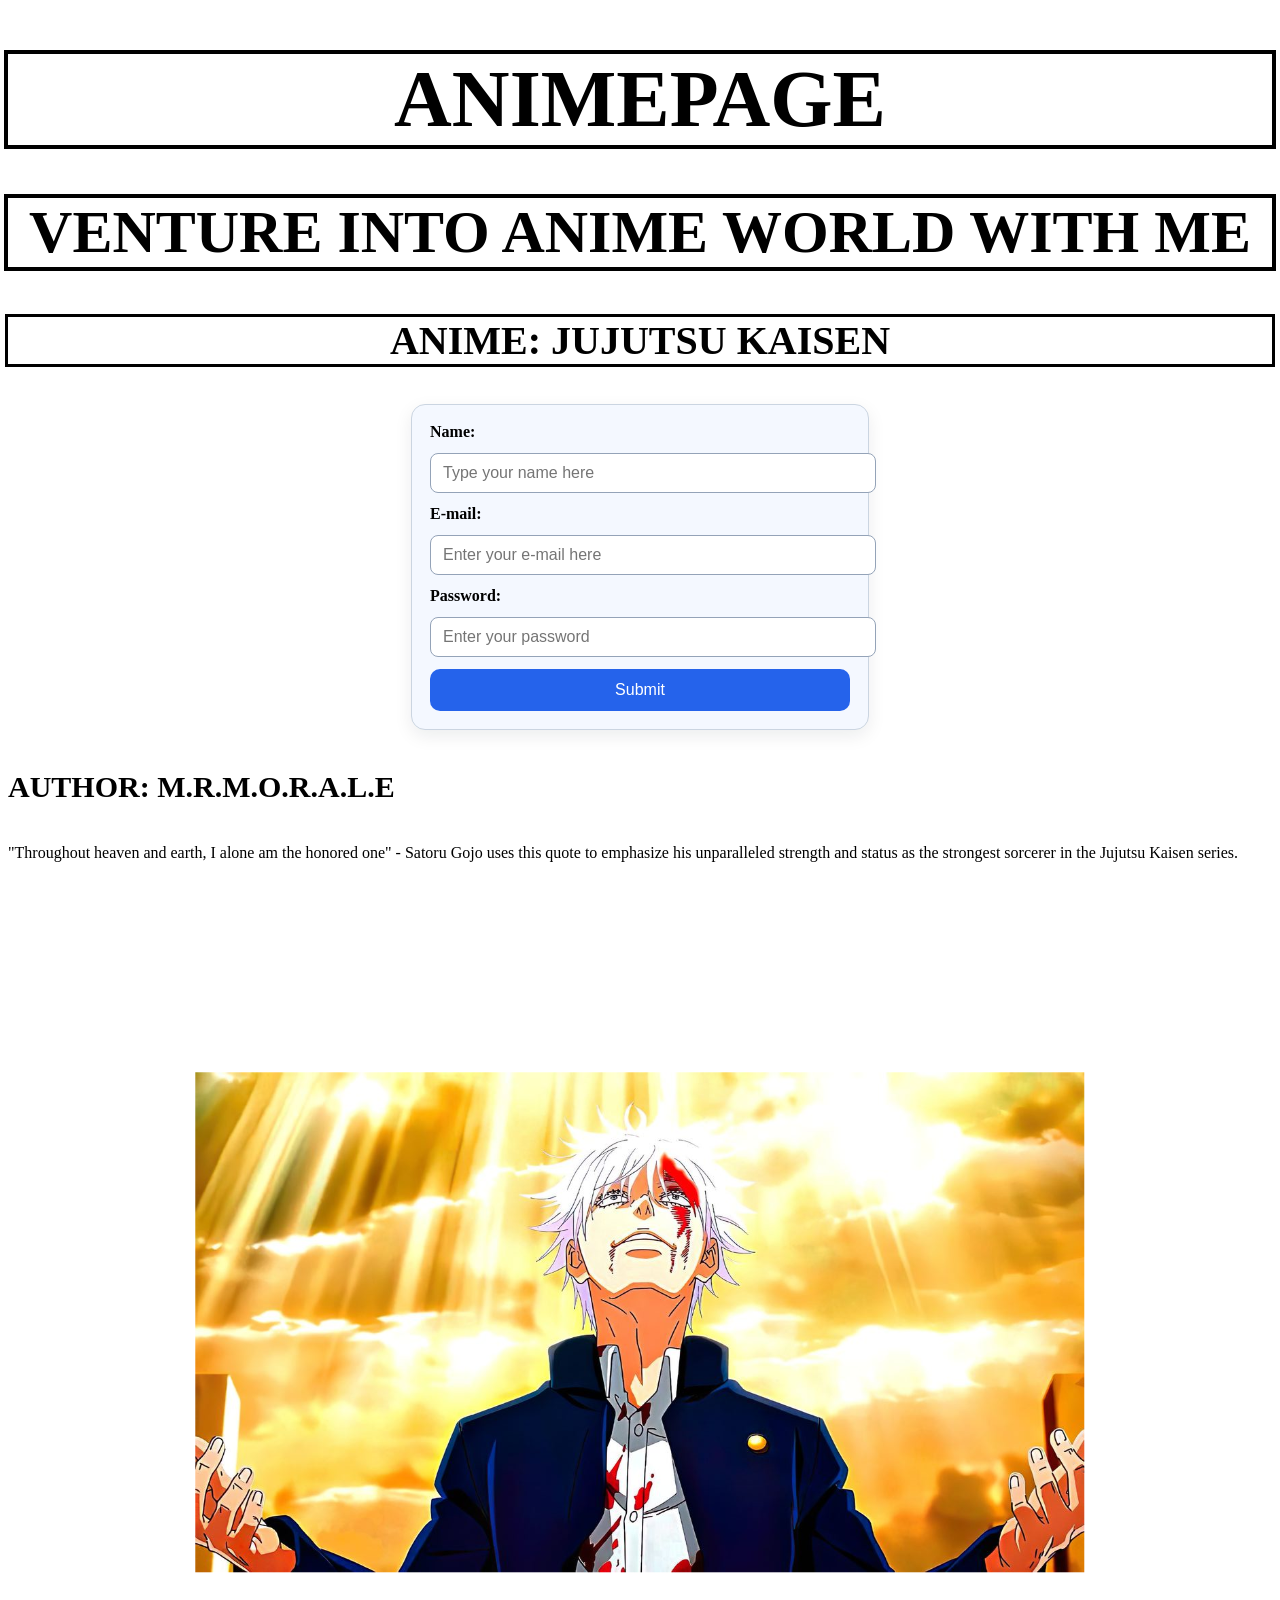
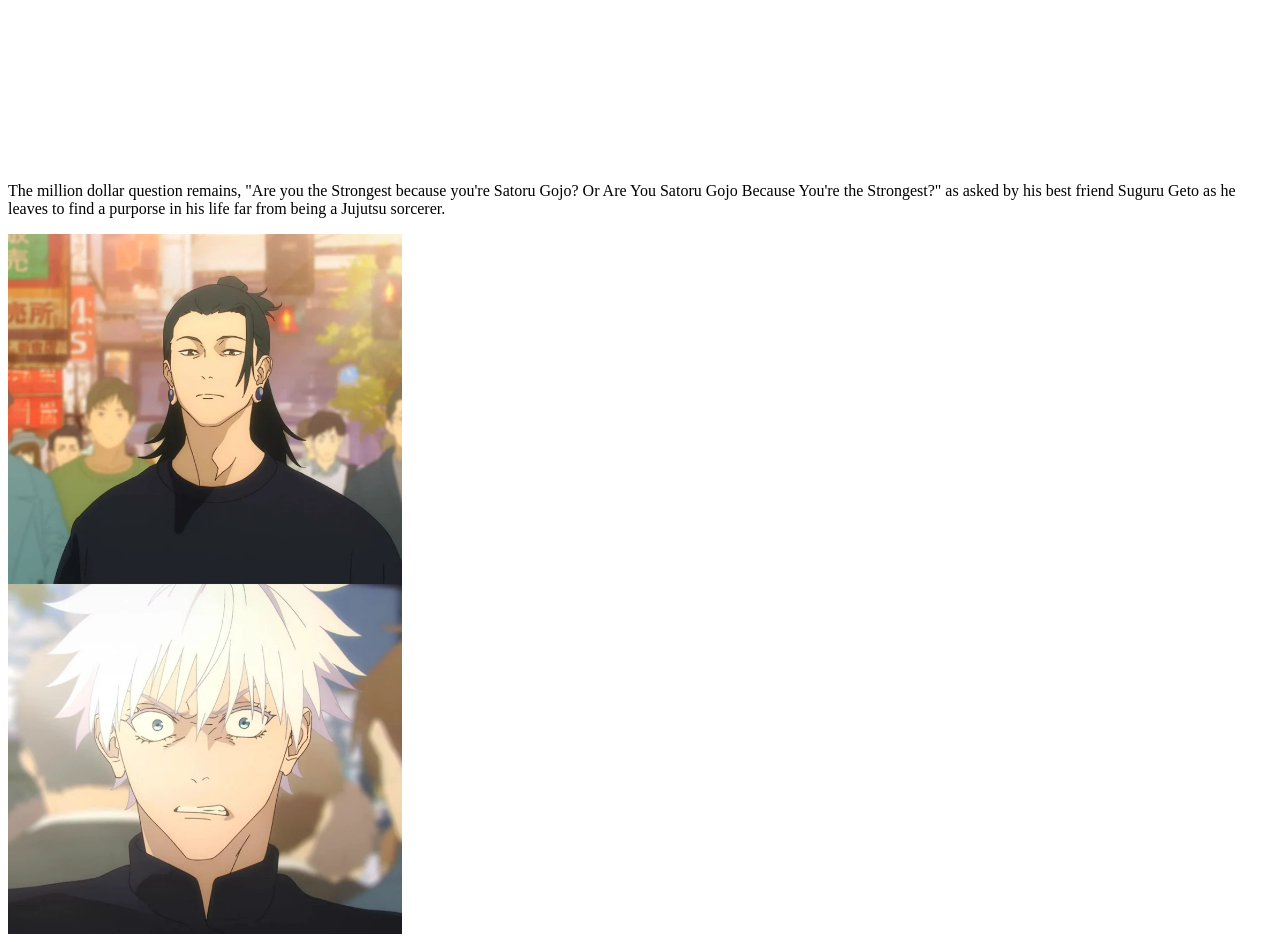
==== index.html @ 7da64d97 "MY FIRST WEBSITE" ====
<!DOCTYPE html>
<html lang="en">
<head>
    <meta charset="UTF-8">
    <meta name="viewport" content="width=device-width, initial-scale=1.0">
    <title>Document</title>
    <link rel="stylesheet" href="styles.css">
</head>

<body>
    <div>
    <h1>ANIMEPAGE</h1>
    <h2>VENTURE INTO ANIME WORLD WITH ME</h2>
    <h3>ANIME: JUJUTSU KAISEN</h3>
    <form>
        <label for="Username">Name:</label>
        <input type="text" id="Username" name="username" placeholder="Type your name here">

        <label for="email">E-mail:</label>
        <input type="email" id="email" name="email" placeholder="Enter your e-mail here">

        <label for="password">Password:</label>
        <input type="password" id="password" name="password" placeholder="Enter your password">

        <input type="submit" value="Submit">
    </form>
    <h4>AUTHOR: M.R.M.O.R.A.L.E</h4>
    <p>"Throughout heaven and earth, I alone am the honored one" - Satoru Gojo uses this quote to emphasize his unparalleled strength and status as the strongest sorcerer in the Jujutsu Kaisen series.</p>
    <img id="img1" src="PICS DRIVE/Gojo Satoru.jpg" alt="Gojo Satoru">
    <p>The million dollar question remains,
        "Are you the Strongest because you're Satoru Gojo? Or Are You Satoru Gojo Because You're the Strongest?" as asked by his best friend Suguru Geto as he leaves to find a purporse in his life far from being a Jujutsu sorcerer.</p>
    <img id="img2" src="PICS DRIVE/Geto vs Gojo.webp" alt="Geto vs Gojo">
    </div>
</body>
</html>
---- styles.css ----
h1 {outline: 4px solid black;
        text-align: center;
        font-size: 80px;}

h2 {outline: 4px solid black;
        text-align: center;
        font-size: 60px;}

h3 {outline: 3px solid black;
        text-align: center;
        font-size: 40px;}
h4{text-align: left;
        font-size: 30px;}

p1{text-align: justify;
        font-size: 20px;}
p2{text-align: justify;
        font-size: 20px;}

form {
    max-width: 420px;
    margin: 20px auto;
    padding: 18px;
    background: #f4f8ff;
    border: 1px solid #cbd5e1;
    border-radius: 14px;
    box-shadow: 0 6px 18px rgba(15, 23, 42, 0.08);
    display: flex;
    flex-direction: column;
    gap: 12px;
}

form label {
    font-weight: 600;
}

form input[type="text"],
form input[type="email"],
form input[type="password"] {
    width: 100%;
    padding: 10px 12px;
    border: 1px solid #94a3b8;
    border-radius: 8px;
    font-size: 16px;
}

form input[type="submit"] {
    width: 100%;
    padding: 12px;
    border: none;
    border-radius: 10px;
    background: #2563eb;
    color: #fff;
    font-size: 16px;
    cursor: pointer;
}

form input[type="submit"]:hover {
    background: #1d4ed8;
}

#img1 {transform: rotate(90deg); display: block;
  margin: 0 auto;
max-width:500px; 
        height:auto;}
#img2 {display: block;
  margin: 0; max-width:500px;
        height:700px;}
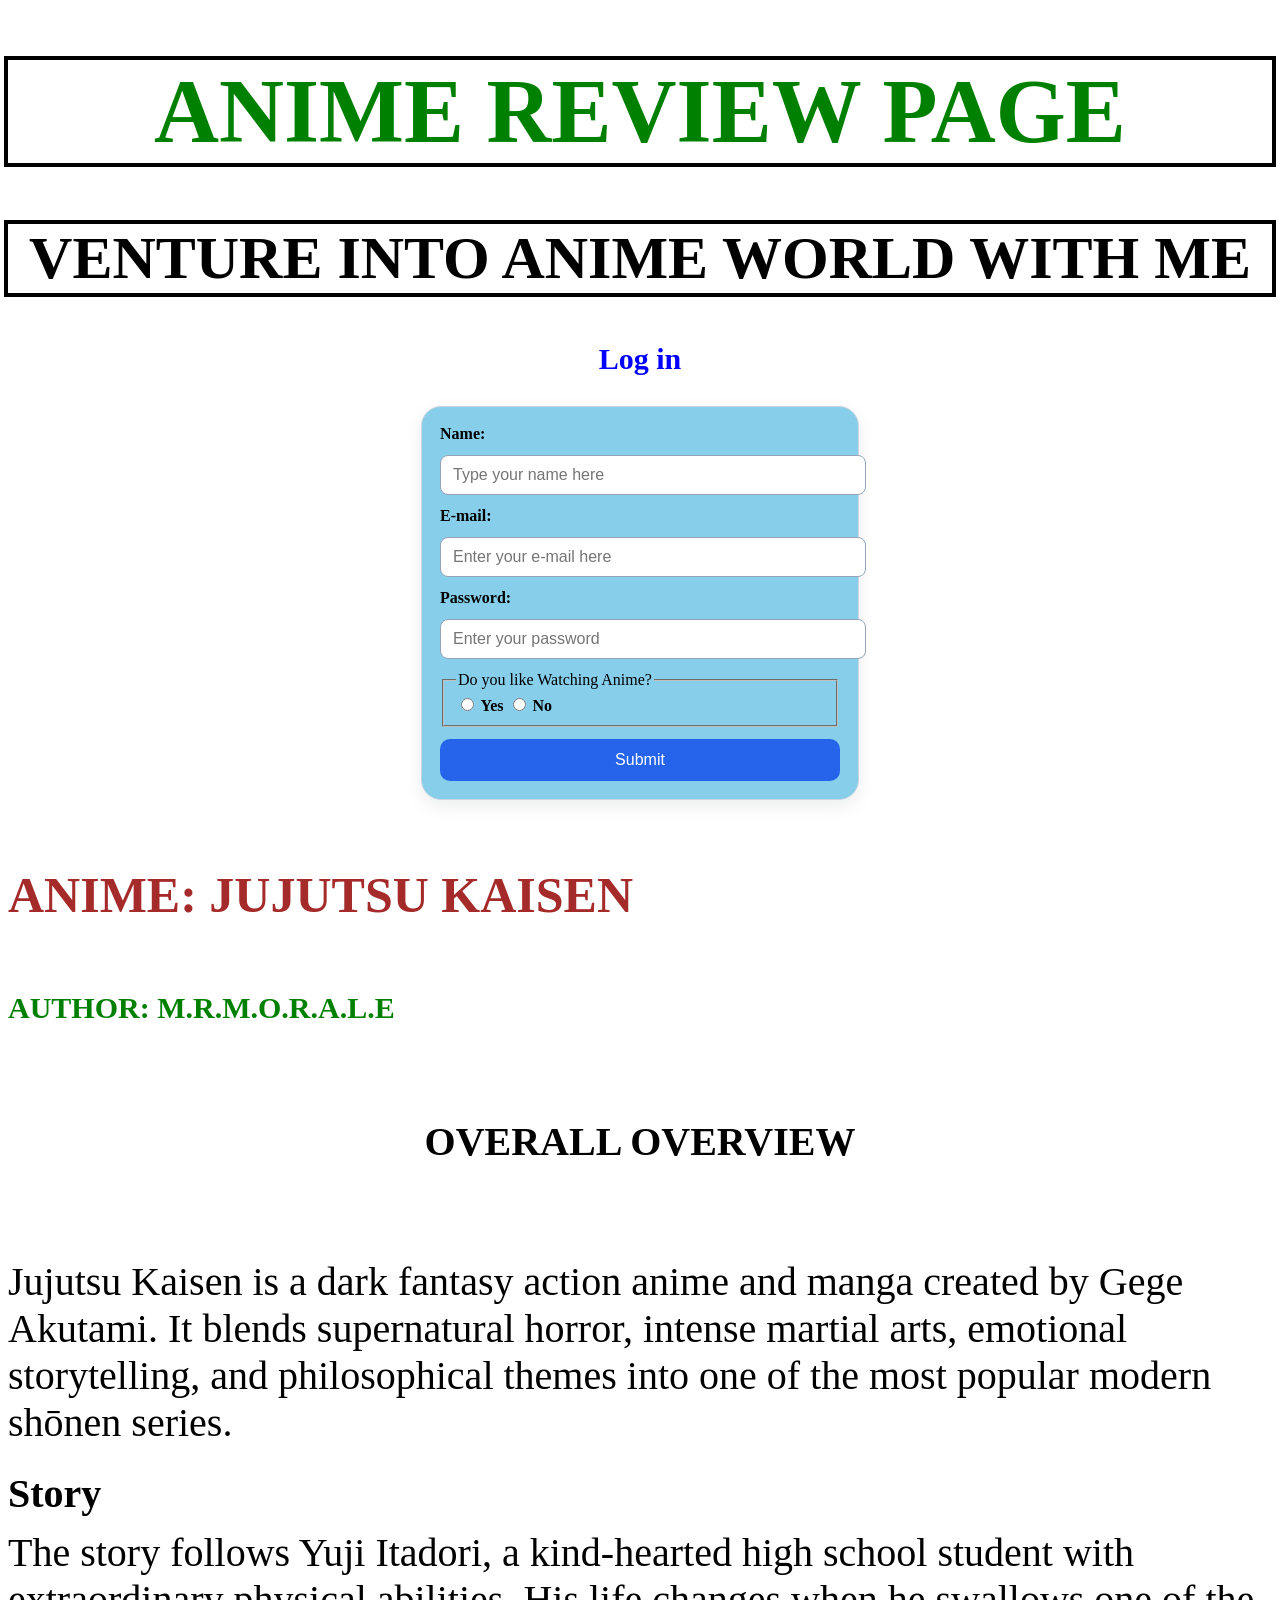
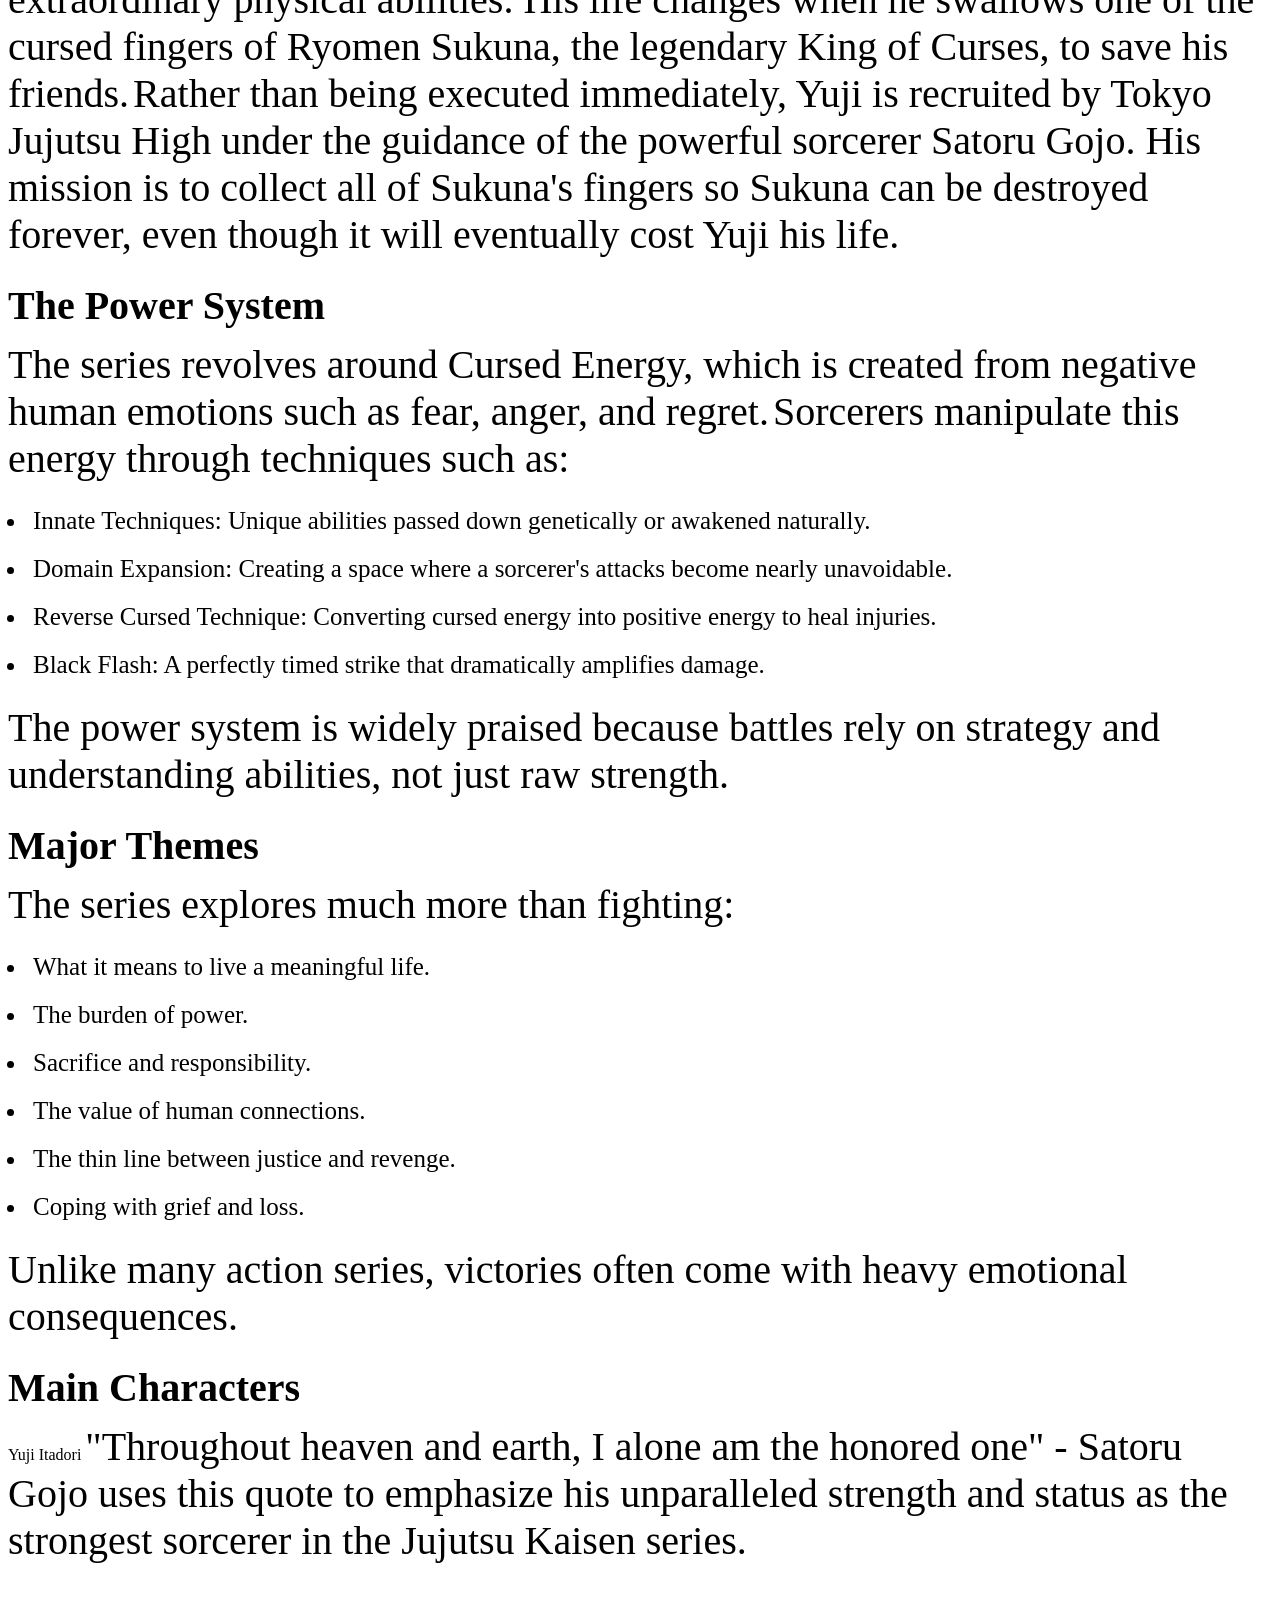
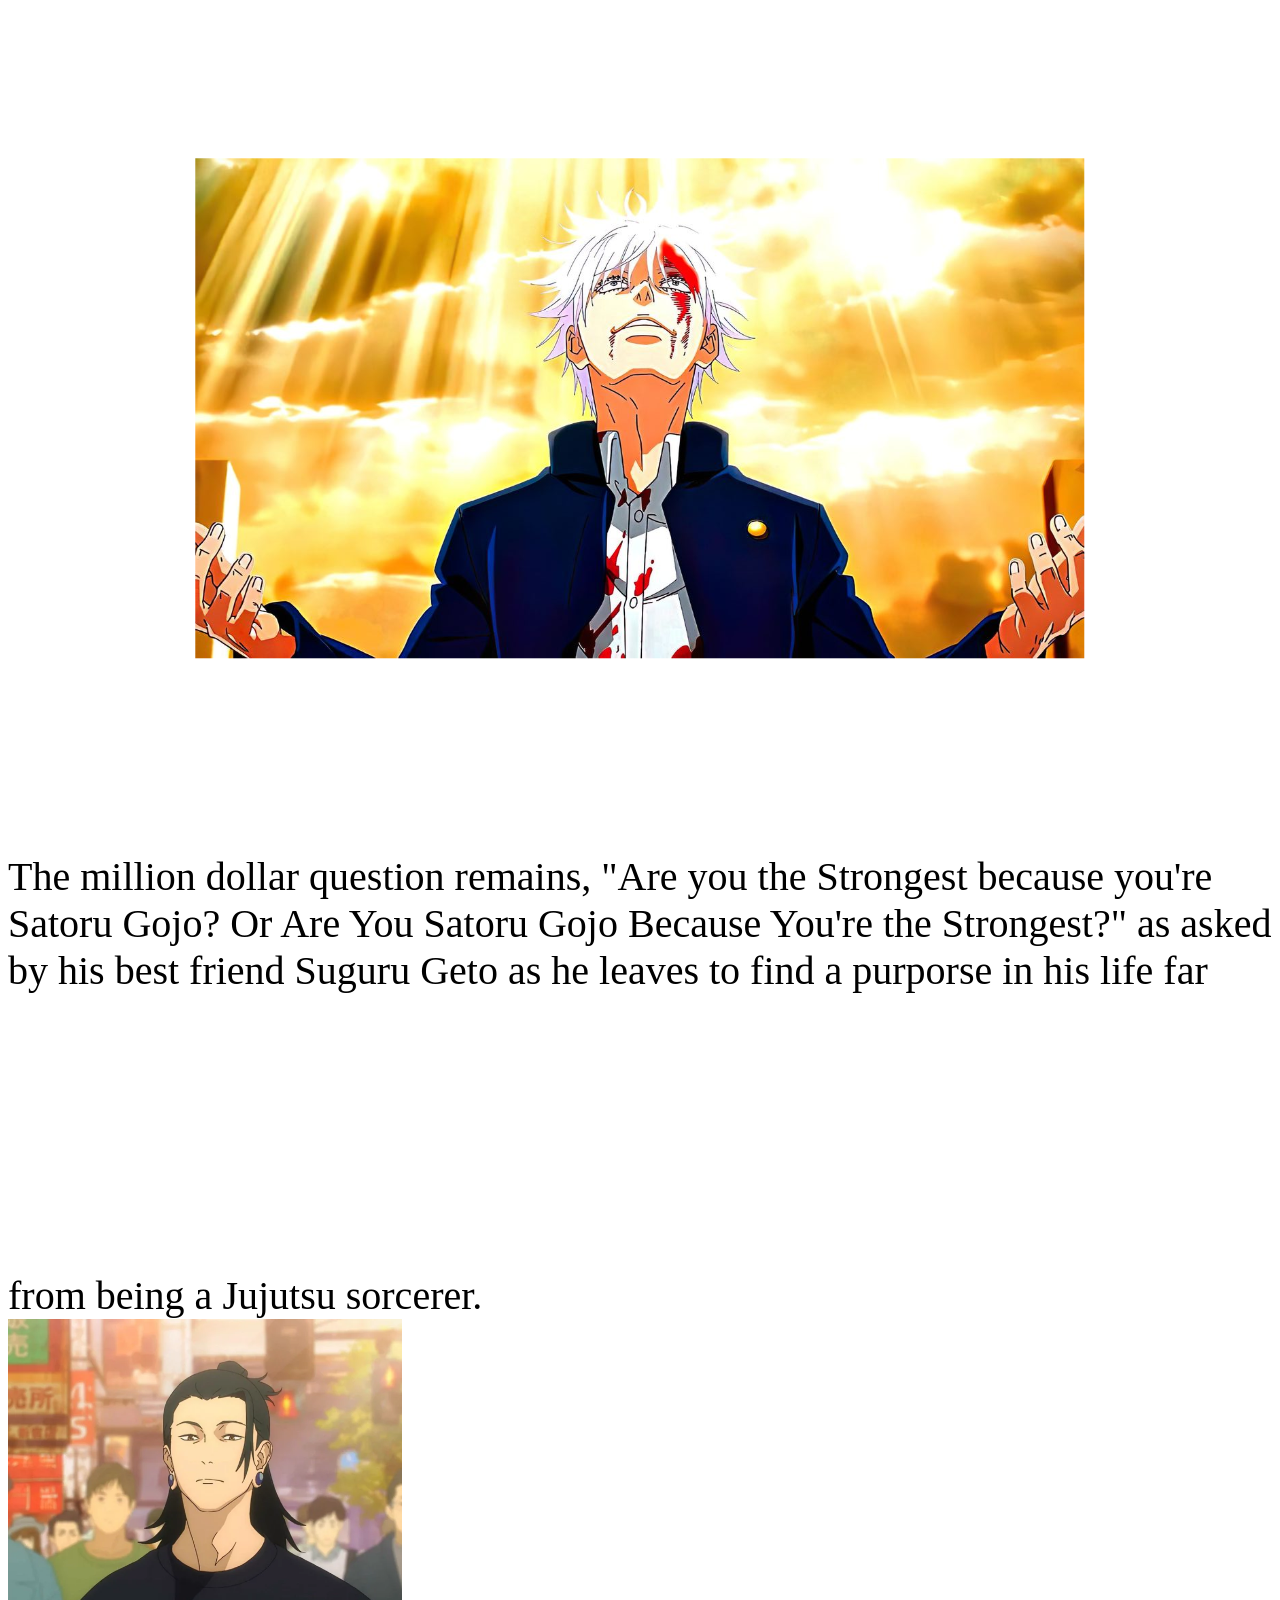
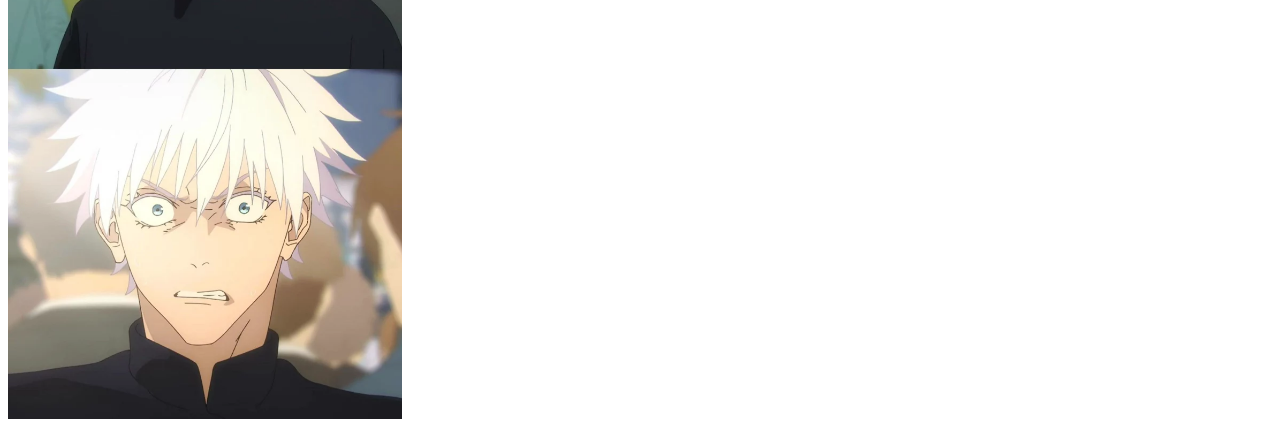
==== commit 51172e54: "LATEST UPDATED" ====
--- a/index.html
+++ b/index.html
@@ -9,9 +9,9 @@
 
 <body>
     <div>
-    <h1>ANIMEPAGE</h1>
+    <h1>ANIME REVIEW PAGE</h1>
     <h2>VENTURE INTO ANIME WORLD WITH ME</h2>
-    <h3>ANIME: JUJUTSU KAISEN</h3>
+    <h3> Log in </h3>
     <form>
         <label for="Username">Name:</label>
         <input type="text" id="Username" name="username" placeholder="Type your name here">
@@ -22,14 +22,65 @@
         <label for="password">Password:</label>
         <input type="password" id="password" name="password" placeholder="Enter your password">
 
+        <fieldset>
+            <legend>Do you like Watching Anime? </legend>
+            <label>
+                <input type="radio" name="likeAnime" value="yes"> Yes
+            </label>
+            <label>
+                <input type="radio" name="likeAnime" value="no"> No
+            </label>
+        </fieldset>
+
         <input type="submit" value="Submit">
     </form>
-    <h4>AUTHOR: M.R.M.O.R.A.L.E</h4>
-    <p>"Throughout heaven and earth, I alone am the honored one" - Satoru Gojo uses this quote to emphasize his unparalleled strength and status as the strongest sorcerer in the Jujutsu Kaisen series.</p>
-    <img id="img1" src="PICS DRIVE/Gojo Satoru.jpg" alt="Gojo Satoru">
-    <p>The million dollar question remains,
-        "Are you the Strongest because you're Satoru Gojo? Or Are You Satoru Gojo Because You're the Strongest?" as asked by his best friend Suguru Geto as he leaves to find a purporse in his life far from being a Jujutsu sorcerer.</p>
-    <img id="img2" src="PICS DRIVE/Geto vs Gojo.webp" alt="Geto vs Gojo">
+        <h4>ANIME: JUJUTSU KAISEN</h4>
+        <h5>AUTHOR: M.R.M.O.R.A.L.E</h5>
+        <h6>OVERALL OVERVIEW</h6>
+
+        
+    <P1>Jujutsu Kaisen is a dark fantasy action anime and manga created by Gege Akutami. It blends supernatural horror, intense martial arts, emotional storytelling, and philosophical themes into one of the most popular modern shōnen series.</P1>
+    <h7>Story</h7>
+
+        <p2>The story follows Yuji Itadori, a kind-hearted high school student with extraordinary physical abilities. His life changes when he swallows one of the cursed fingers of Ryomen Sukuna, the legendary King of Curses, to save his friends.</p2>
+<p3>Rather than being executed immediately, Yuji is recruited by Tokyo Jujutsu High under the guidance of the powerful sorcerer Satoru Gojo. His mission is to collect all of Sukuna's fingers so Sukuna can be destroyed forever, even though it will eventually cost Yuji his life.</P3>
+  <h8>The Power System </h8>
+  <p4>The series revolves around Cursed Energy, which is created from negative human emotions such as fear, anger, and regret.</p4>
+  <p5>Sorcerers manipulate this energy through techniques such as:</p5>
+  
+  <ul>
+    <li>Innate Techniques: Unique abilities passed down genetically or awakened naturally.</li>
+    <li>Domain Expansion: Creating a space where a sorcerer's attacks become nearly unavoidable.</li>
+    <li>Reverse Cursed Technique: Converting cursed energy into positive energy to heal injuries.</li>
+    <li>Black Flash: A perfectly timed strike that dramatically amplifies damage.</li>
+  </ul>
+
+<p6>The power system is widely praised because battles rely on strategy and understanding abilities, not just raw strength.</p6>
+<h9>Major Themes</h9>
+<p7>The series explores much more than fighting:</p7>
+ <ul>
+    <li>What it means to live a meaningful life.</li>
+    <li>The burden of power.</li>
+    <li>Sacrifice and responsibility.</li>
+    <li>The value of human connections.</li>
+    <li>The thin line between justice and revenge.</li>
+    <li>Coping with grief and loss.</li>
+ </ul>
+ <p8>Unlike many action series, victories often come with heavy emotional consequences.</p8>
+<h10>Main Characters</h10>
+<h11>Yuji Itadori</h11>
+<p4>"Throughout heaven and earth, I alone am the honored one" - Satoru Gojo uses this quote to emphasize his unparalleled strength and status as the strongest sorcerer in the Jujutsu Kaisen series.</p4>
+  
+<img id="img1" src="PICS DRIVE/Gojo Satoru.jpg" alt="Gojo Satoru">
+
+    <p5>The million dollar question remains,
+        "Are you the Strongest because you're Satoru Gojo? Or Are You Satoru Gojo Because You're the Strongest?" as asked by his best friend Suguru Geto as he leaves to find a purporse in his life far from being a Jujutsu sorcerer.</p5>
+<iframe width="560" height="315" src="https://www.youtube.com/embed/iTYdBUSOttU"
+            title="YouTube video player" frameborder="0" 
+            allow="accelerometer; autoplay; clipboard-write; encrypted-media; gyroscope; picture-in-picture" 
+            allowfullscreen>
+    </iframe>
+        <img id="img2" src="PICS DRIVE/Geto vs Gojo.webp" alt="Geto vs Gojo">
     </div>
 </body>
 </html>
--- a/styles.css
+++ b/styles.css
@@ -1,29 +1,93 @@
-h1 {outline: 4px solid black;
+h1 {
+        font-family:'lucida sans';
+        color: green;
+        outline: 4px solid black;
         text-align: center;
-        font-size: 80px;}
+        font-size: 90px;}
 
 h2 {outline: 4px solid black;
         text-align: center;
         font-size: 60px;}
 
-h3 {outline: 3px solid black;
+h3 { color: blue;
         text-align: center;
-        font-size: 40px;}
-h4{text-align: left;
         font-size: 30px;}
 
-p1{text-align: justify;
-        font-size: 20px;}
+h4{color: brown;
+        font-family:'Franklin Gothic Medium';
+        text-align: left;
+        font-size: 50px;}
+
+h5{color: green;
+        text-align: left;
+        font-size: 30px;}
+
+h6{text-align:center;
+        font-size: 40px;}
+
+h7{font-weight:bold;
+        font-size: 40px;
+        margin: 24px 0 12px;
+        display: block;}
+
+h8{font-weight:bold;
+        font-size: 40px;
+        margin: 24px 0 12px;
+        display: block;}
+
+h9{font-weight:bold;
+        font-size: 40px;
+        margin: 24px 0 12px;
+        display: block;}
+
+h10{font-weight:bold;
+        font-size: 40px;
+        margin: 24px 0 12px;
+        display: block;}
+        
+p1{text-align: center;
+        font-size: 40px;}
+
 p2{text-align: justify;
-        font-size: 20px;}
+        font-size: 40px;}
+
+p3{text-align: justify;
+        font-size: 40px;}
+
+p4{text-align: justify;
+        font-size: 40px;}
+
+p5{text-align: justify;
+        font-size: 40px;}
+
+p6{text-align:justify;
+        font-size: 40px;}
+
+p7{text-align:justify;
+        font-size: 40px;}
+
+p8{text-align:justify;
+        font-size: 40px;}
+
+ul {color: solid black;
+    font-size: 25px;
+    margin:auto;
+    padding: 10px;
+    list-style-type: disc;}
+
+li {margin: 10px;
+    padding: 5px;
+    font-size: 25px;
+    color: solid black;}
+
 
 form {
-    max-width: 420px;
+    max-width: 400px;
     margin: 20px auto;
     padding: 18px;
-    background: #f4f8ff;
+    background: skyblue;
     border: 1px solid #cbd5e1;
-    border-radius: 14px;
+    border-radius: 20px;
     box-shadow: 0 6px 18px rgba(15, 23, 42, 0.08);
     display: flex;
     flex-direction: column;
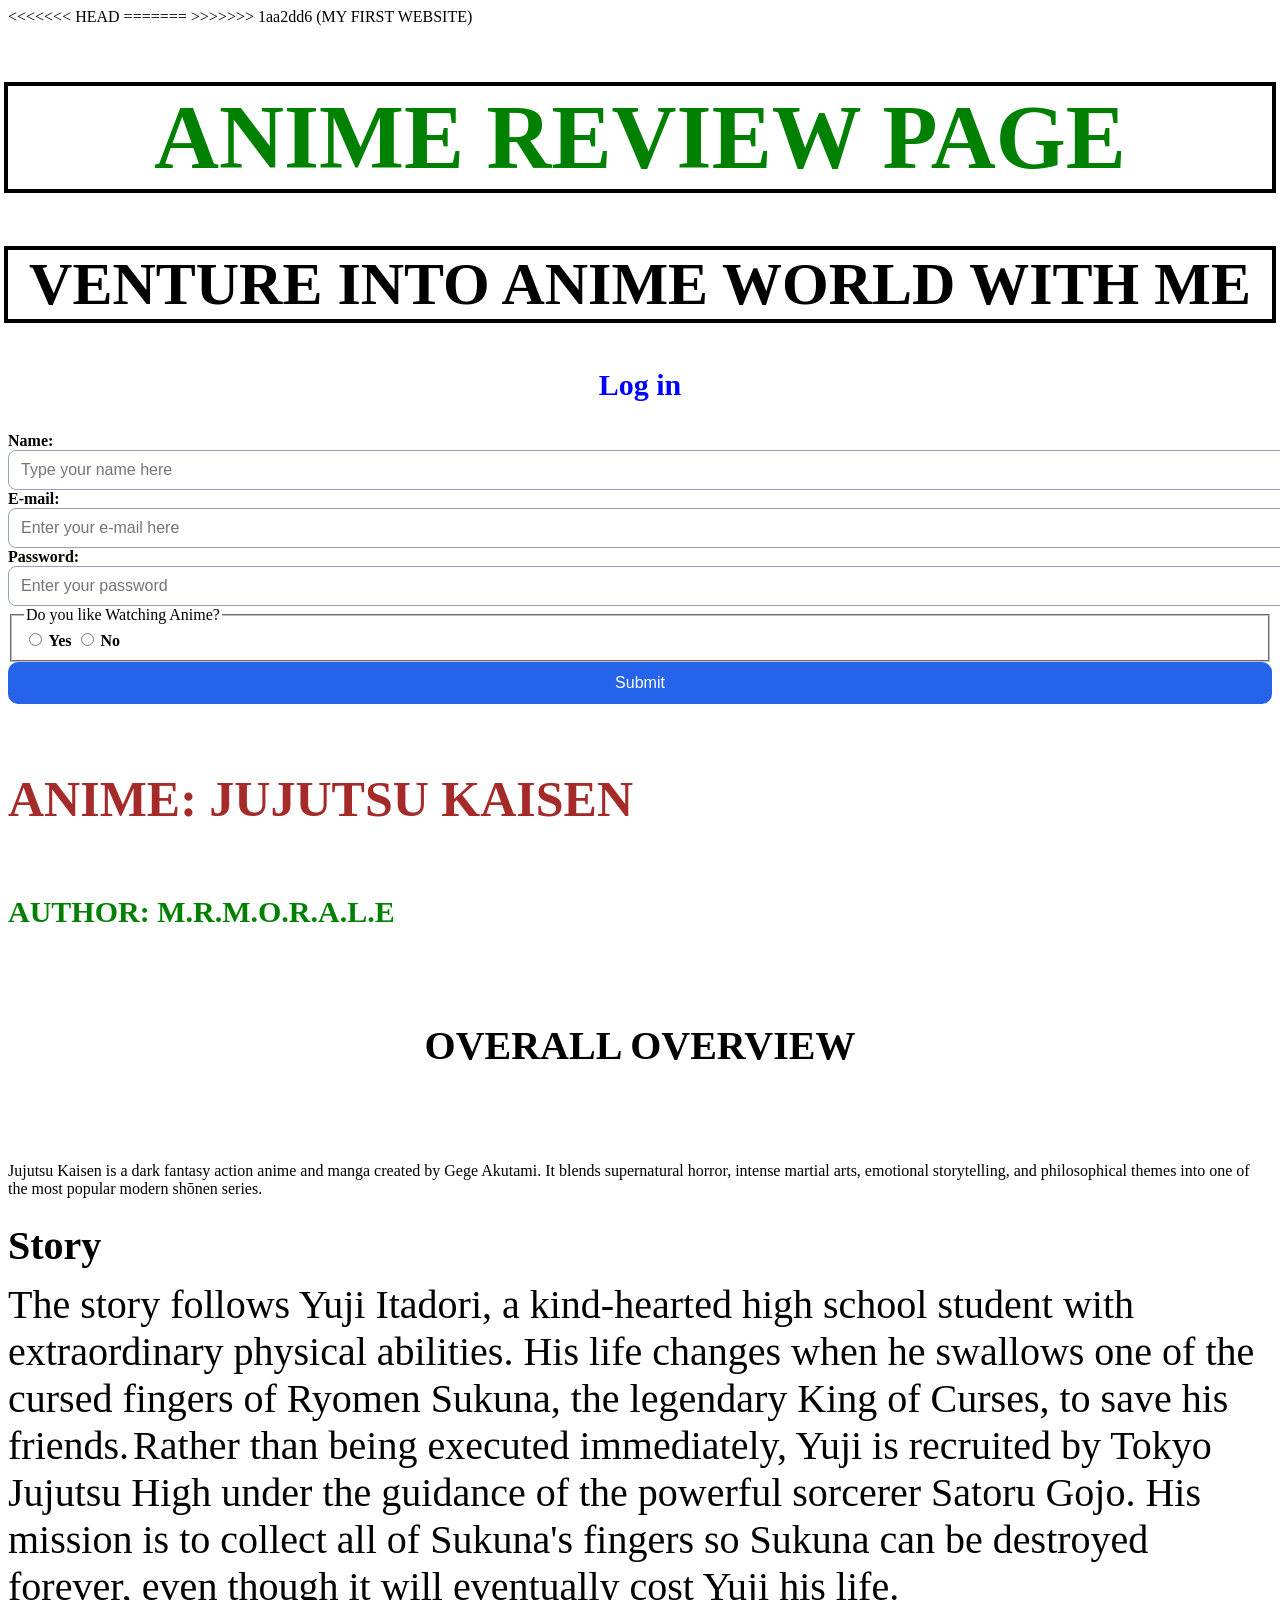
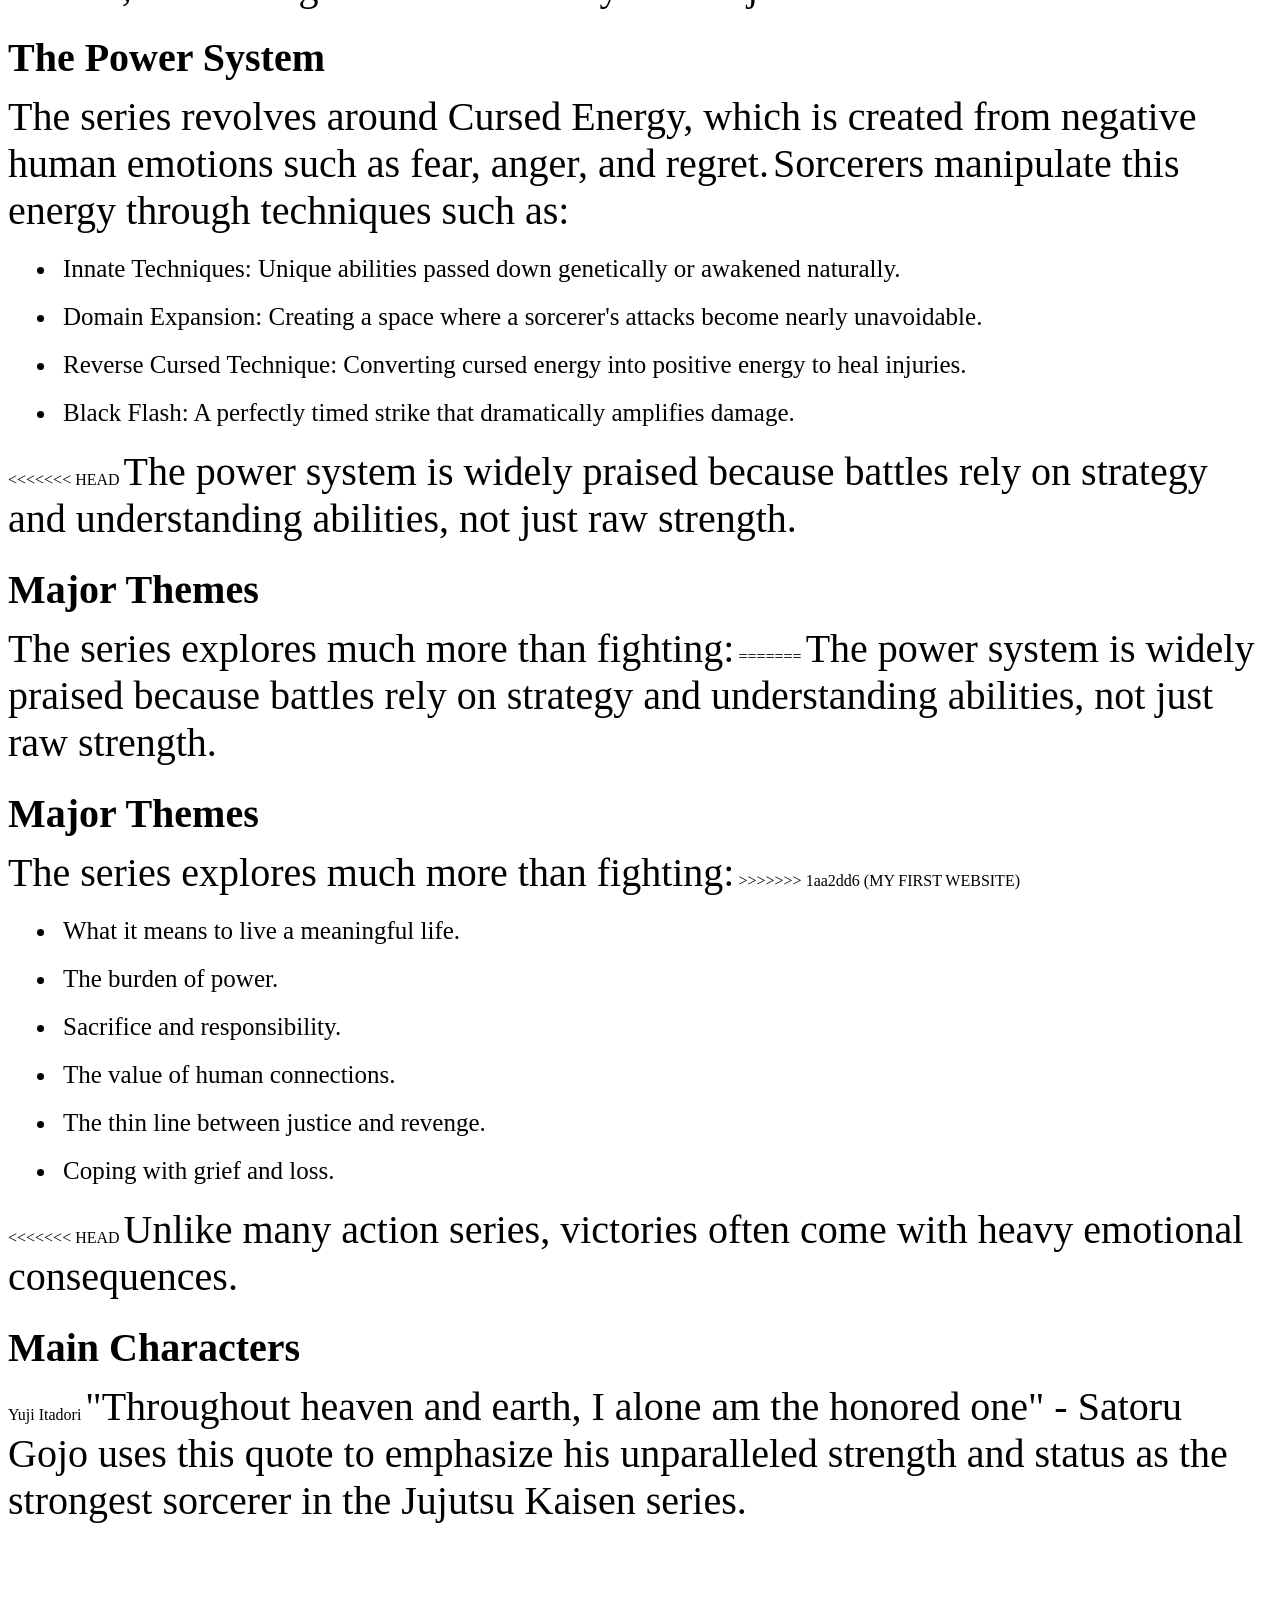
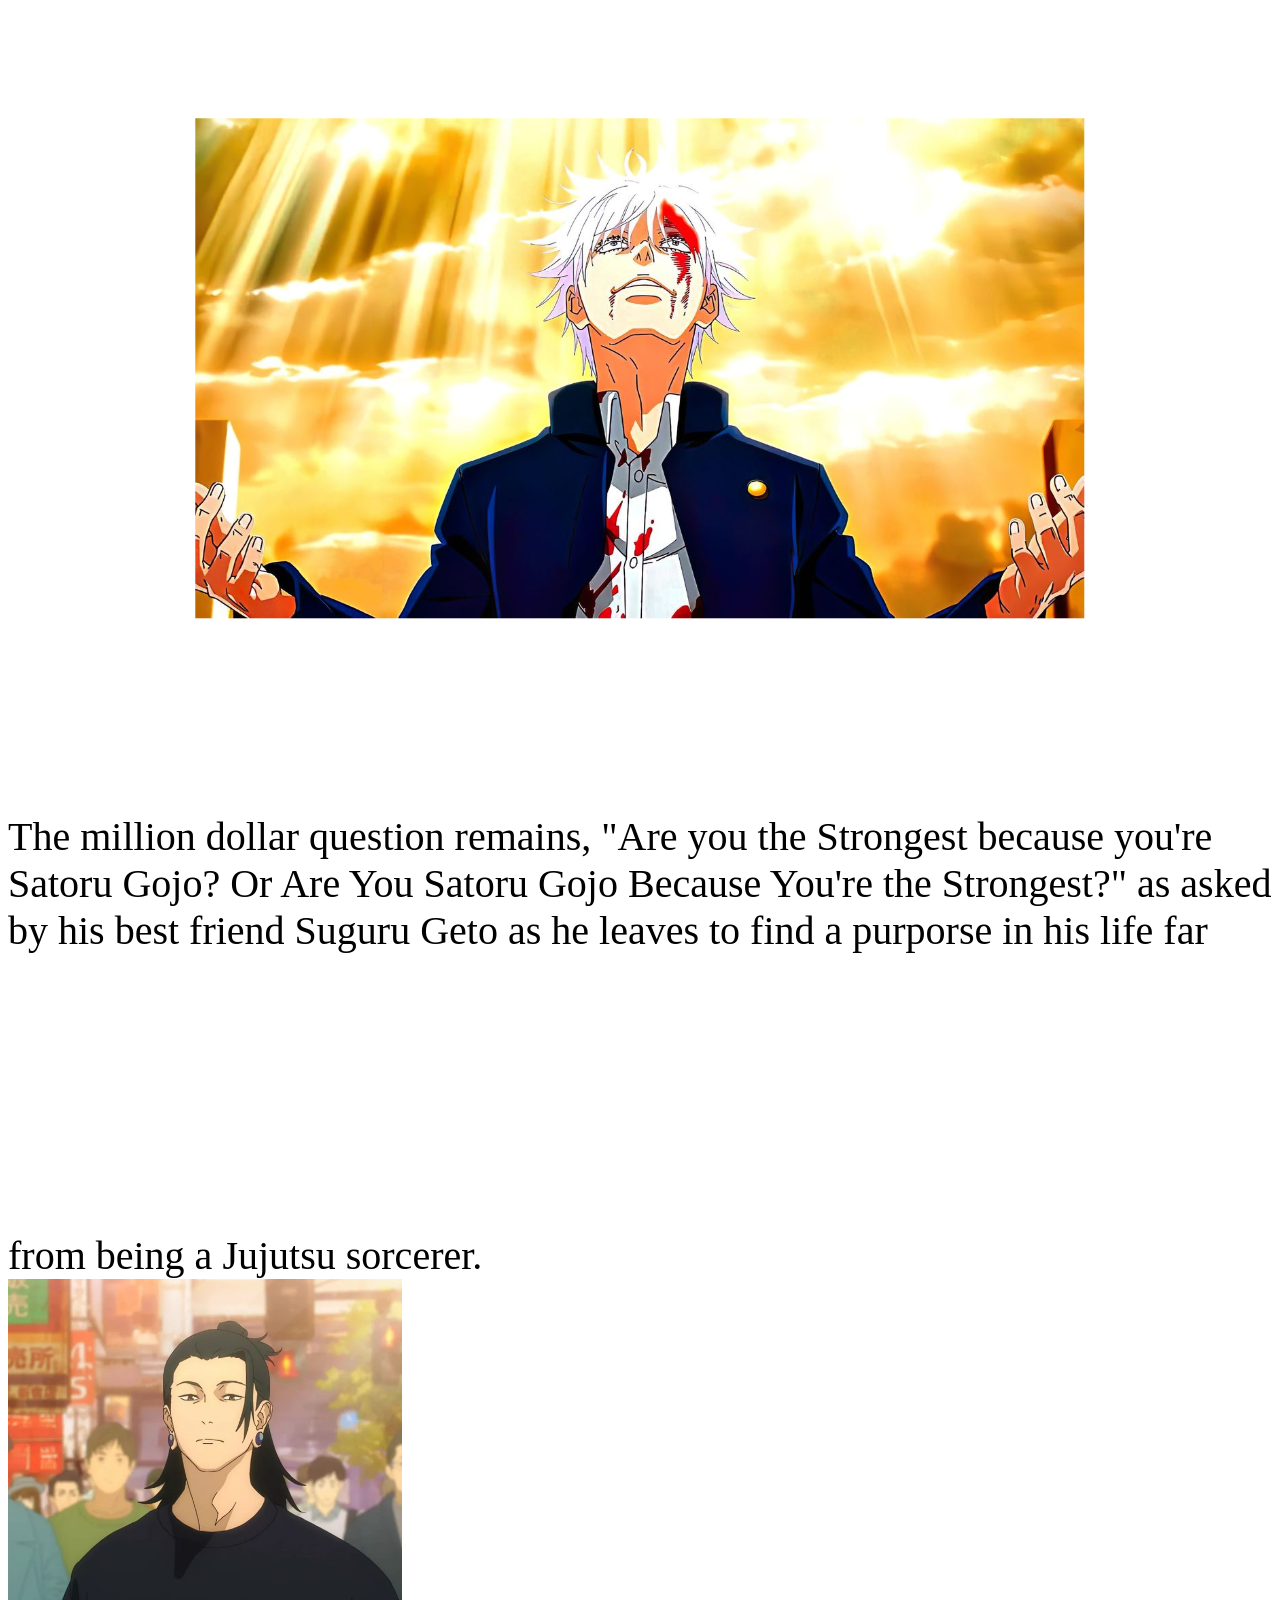
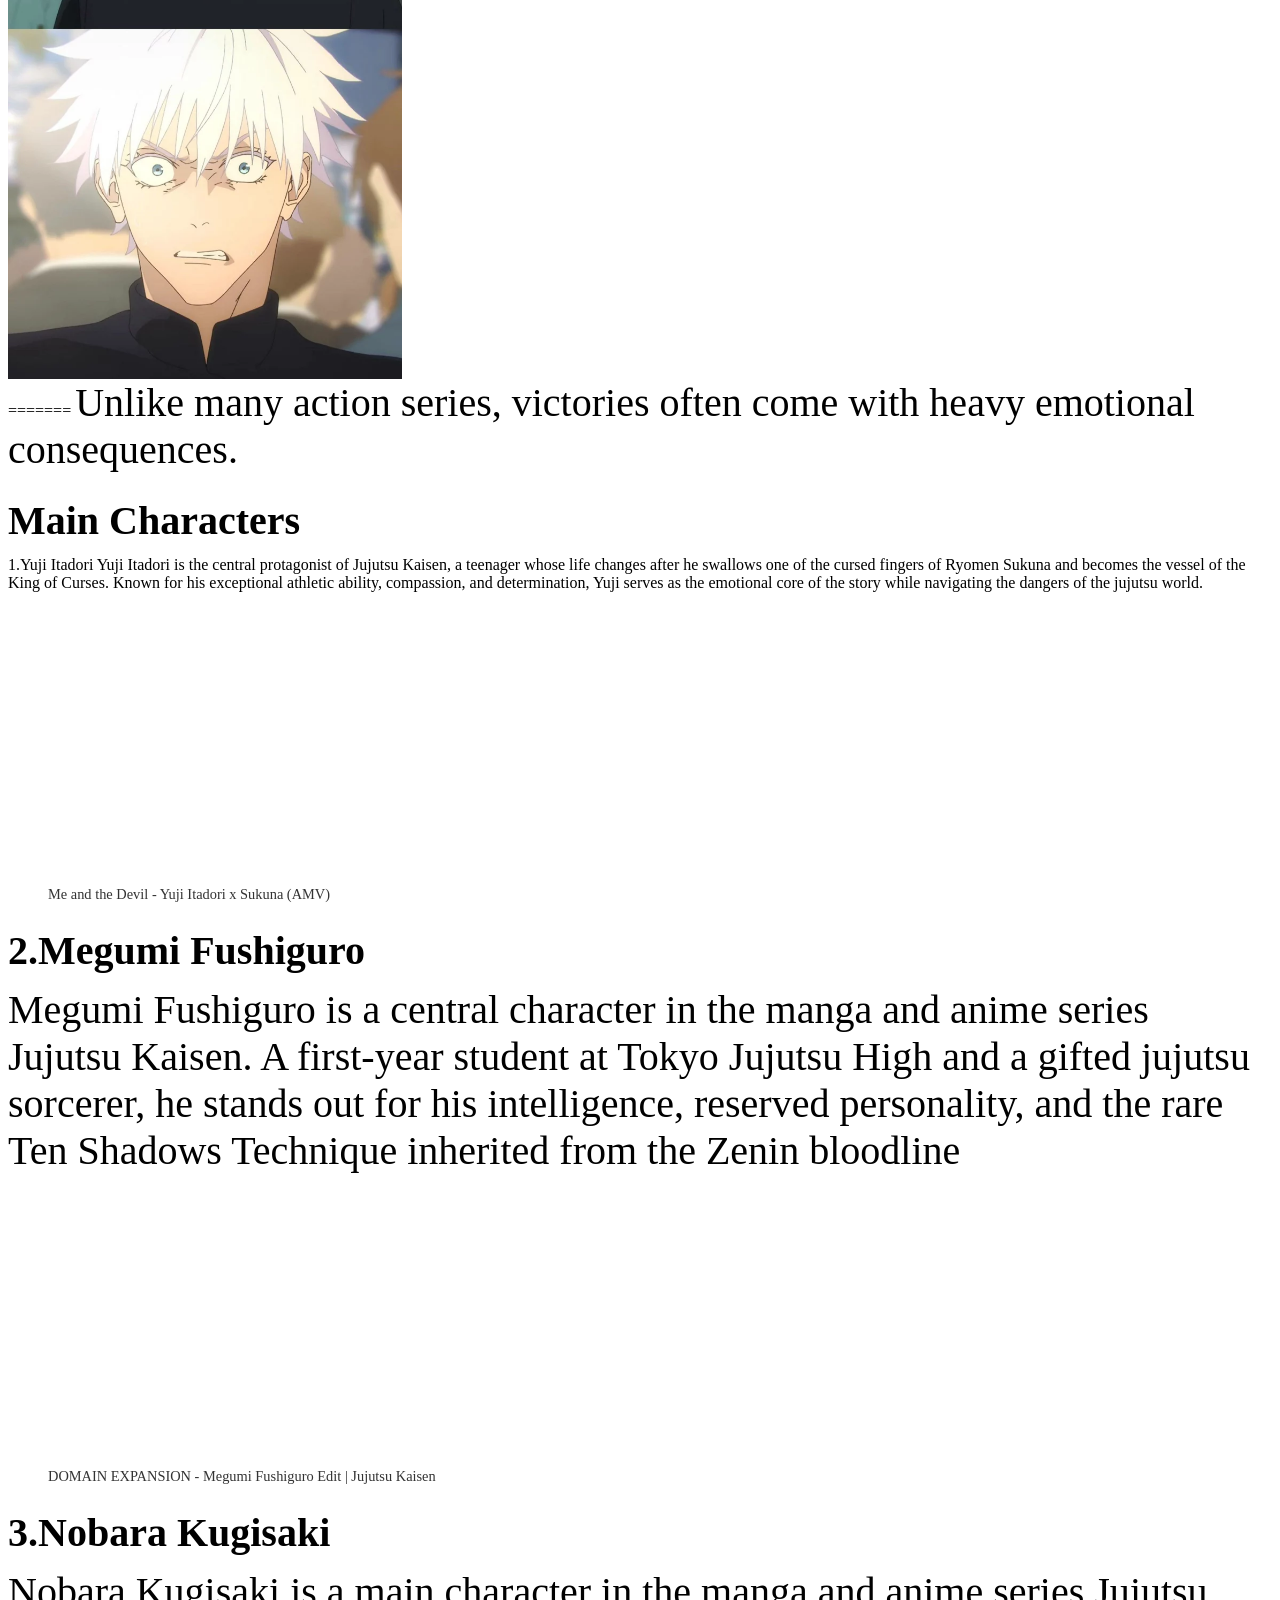
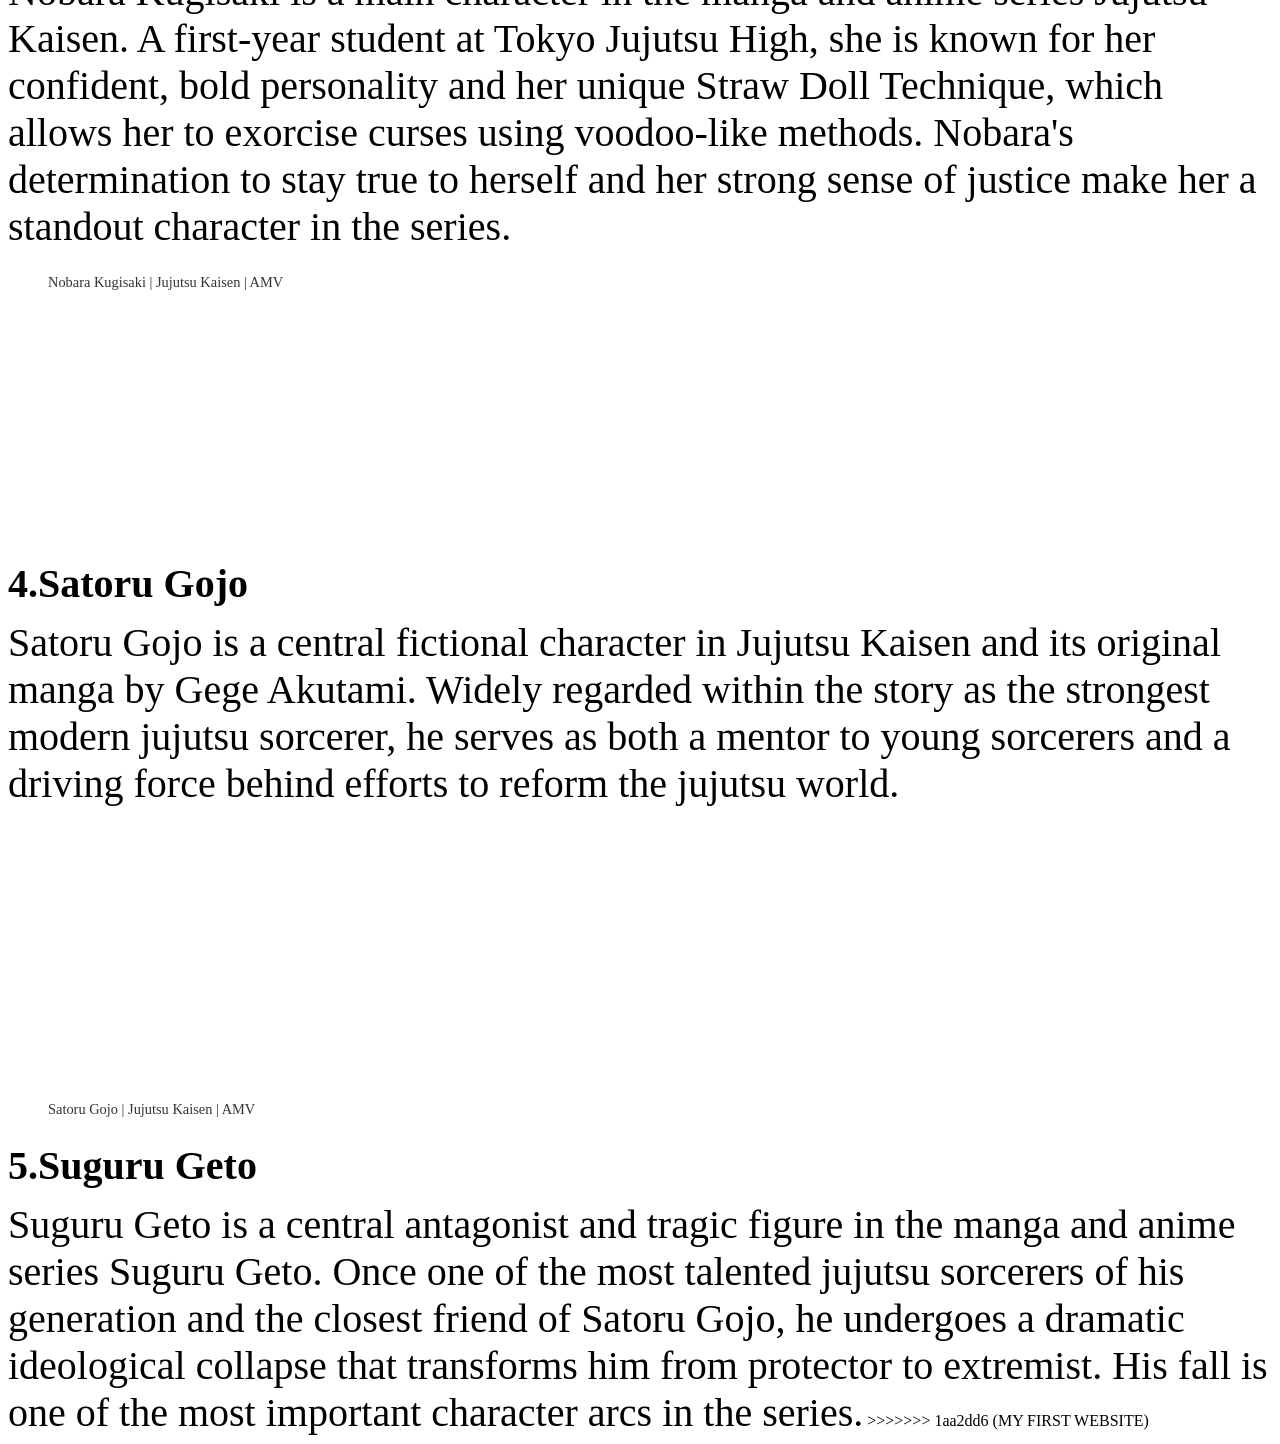
==== commit ad3a8e95: "MY FIRST WEBSITE" ====
--- a/index.html
+++ b/index.html
@@ -4,7 +4,12 @@
     <meta charset="UTF-8">
     <meta name="viewport" content="width=device-width, initial-scale=1.0">
     <title>Document</title>
+<<<<<<< HEAD
     <link rel="stylesheet" href="styles.css">
+=======
+    <link rel="stylesheet" href="styles.css">           
+    
+>>>>>>> 1aa2dd6 (MY FIRST WEBSITE)
 </head>
 
 <body>
@@ -55,9 +60,15 @@
     <li>Black Flash: A perfectly timed strike that dramatically amplifies damage.</li>
   </ul>
 
+<<<<<<< HEAD
 <p6>The power system is widely praised because battles rely on strategy and understanding abilities, not just raw strength.</p6>
 <h9>Major Themes</h9>
 <p7>The series explores much more than fighting:</p7>
+=======
+     <p6>The power system is widely praised because battles rely on strategy and understanding abilities, not just raw strength.</p6>
+<h9>Major Themes</h9>
+     <p7>The series explores much more than fighting:</p7>
+>>>>>>> 1aa2dd6 (MY FIRST WEBSITE)
  <ul>
     <li>What it means to live a meaningful life.</li>
     <li>The burden of power.</li>
@@ -66,6 +77,7 @@
     <li>The thin line between justice and revenge.</li>
     <li>Coping with grief and loss.</li>
  </ul>
+<<<<<<< HEAD
  <p8>Unlike many action series, victories often come with heavy emotional consequences.</p8>
 <h10>Main Characters</h10>
 <h11>Yuji Itadori</h11>
@@ -82,5 +94,67 @@
     </iframe>
         <img id="img2" src="PICS DRIVE/Geto vs Gojo.webp" alt="Geto vs Gojo">
     </div>
+=======
+     <p8>Unlike many action series, victories often come with heavy emotional consequences.</p8>
+<h10>Main Characters</h10>
+<h11>1.Yuji Itadori</h11>
+<p9>Yuji Itadori is the central protagonist of Jujutsu Kaisen, 
+    a teenager whose life changes after he swallows one of the cursed fingers of Ryomen Sukuna and becomes the vessel of the King of Curses. 
+    Known for his exceptional athletic ability, compassion, and determination, Yuji serves as the emotional core of the story while navigating the dangers of the jujutsu world.</p9>
+    <div class="video-grid">
+        <figure class="video-item">
+            <div class="video-wrapper">
+                <iframe src="https://www.youtube.com/embed/v7OX_lORJn0"> title="Me and the Devil - Yuji Itadori x Sukuna" allow="accelerometer; autoplay; clipboard-write; encrypted-media; gyroscope; picture-in-picture;"></iframe>
+            </div>
+            <figcaption>Me and the Devil - Yuji Itadori x Sukuna (AMV)</figcaption>
+        </figure>
+    </div>
+
+<h12>2.Megumi Fushiguro</h12>
+    <p10>Megumi Fushiguro is a central character in the manga and anime series Jujutsu Kaisen. 
+        A first-year student at Tokyo Jujutsu High and a gifted jujutsu sorcerer, 
+        he stands out for his intelligence, reserved personality, and the rare Ten Shadows Technique inherited from the Zenin bloodline</p10>
+<div class="video-grid">
+        <figure class="video-item">
+            <div class="video-wrapper">
+                <iframe src="https://www.youtube.com/embed//NZYCl-0EsI4?feature=share"> title="DOMAIN EXPANSION - Megumi Fushiguro Edit | Jujutsu Kaisen" frameborder="0" allow="accelerometer; autoplay; clipboard-write; encrypted-media; gyroscope; picture-in-picture; web-share" referrerpolicy="strict-origin-when-cross-origin" allowfullscreen></iframe>
+            </div>
+            <figcaption>DOMAIN EXPANSION - Megumi Fushiguro Edit | Jujutsu Kaisen</figcaption>
+        </figure>
+    </div>
+
+<h13>3.Nobara Kugisaki</h13>
+    <p11>Nobara Kugisaki is a main character in the manga and anime series Jujutsu Kaisen. 
+        A first-year student at Tokyo Jujutsu High, she is known for her confident, bold personality and her unique Straw Doll Technique, 
+        which allows her to exorcise curses using voodoo-like methods. 
+        Nobara's determination to stay true to herself and her strong sense of justice make her a standout character in the series.</p11>
+ <div class
+="video-grid">
+        <figure class="video-item">
+            <div class="video-wrapper">
+             <iframe width="1337" height="752" src="https://www.youtube.com/embed/S8q7D5gIrjA" title="nobara kugisaki clips for editing jjk" frameborder="0" allow="accelerometer; autoplay; clipboard-write; encrypted-media; gyroscope; picture-in-picture; web-share" referrerpolicy="strict-origin-when-cross-origin" allowfullscreen></iframe>
+            <figcaption>Nobara Kugisaki | Jujutsu Kaisen | AMV</figcaption>
+        </figure>       
+    </div>
+
+<h14>4.Satoru Gojo</h14> 
+     <P13>Satoru Gojo is a central fictional character in Jujutsu Kaisen and its original manga by Gege Akutami. 
+        Widely regarded within the story as the strongest modern jujutsu sorcerer, 
+        he serves as both a mentor to young sorcerers and a driving force behind efforts to reform the jujutsu world. </P13>   
+<div class="video-grid">
+        <figure class="video-item">
+            <div class="video-wrapper">
+          <iframe width="1337" height="752" src="https://www.youtube.com/embed/6wyakcCEPNU" title="Gojo Edit But It Took Me 10+ HOURS To Make" frameborder="0" allow="accelerometer; autoplay; clipboard-write; encrypted-media; gyroscope; picture-in-picture; web-share" referrerpolicy="strict-origin-when-cross-origin" allowfullscreen></iframe>
+  </div>
+<figcaption>Satoru Gojo | Jujutsu Kaisen | AMV</figcaption>
+        </figure>       
+    </div>
+
+<h15>5.Suguru Geto</h15>
+     <p14>Suguru Geto is a central antagonist and tragic figure in the manga and anime series Suguru Geto. 
+        Once one of the most talented jujutsu sorcerers of his generation and the closest friend of Satoru Gojo, 
+        he undergoes a dramatic ideological collapse that transforms him from protector to extremist. His fall is one of the most important character arcs in the series.</p14>
+
+>>>>>>> 1aa2dd6 (MY FIRST WEBSITE)
 </body>
 </html>
--- a/styles.css
+++ b/styles.css
@@ -44,7 +44,32 @@
         font-size: 40px;
         margin: 24px 0 12px;
         display: block;}
+<<<<<<< HEAD
         
+=======
+h11{font-weight:bold;
+        font-size: 40px;
+        margin: 24px 0 12px;
+        display: block;}
+h12{font-weight:bold;
+        font-size: 40px;
+        margin: 24px 0 12px;
+        display: block;}
+h13{font-weight:bold;
+        font-size: 40px;
+        margin: 24px 0 12px;
+        display: block;}
+H14{font-weight:bold;
+        font-size: 40px;
+        margin: 24px 0 12px;
+        display: block;}
+h15{font-weight:bold;
+        margin: 24px 0 12px;
+        display: block;
+        font-size: 40px;}
+
+
+>>>>>>> 1aa2dd6 (MY FIRST WEBSITE)
 p1{text-align: center;
         font-size: 40px;}
 
@@ -69,6 +94,23 @@
 p8{text-align:justify;
         font-size: 40px;}
 
+<<<<<<< HEAD
+=======
+p9{text-align:justify;
+        font-size: 40px;}
+p10{text-align:justify;
+        font-size: 40px;}
+p11{text-align:justify;
+        font-size: 40px;}
+P12{text-align:justify;
+        font-size: 40px;}
+p13{text-align:justify;
+        font-size: 40px;}
+p14{text-align:justify;
+        font-size: 40px;}
+
+
+>>>>>>> 1aa2dd6 (MY FIRST WEBSITE)
 ul {color: solid black;
     font-size: 25px;
     margin:auto;
@@ -80,6 +122,37 @@
     font-size: 25px;
     color: solid black;}
 
+<<<<<<< HEAD
+=======
+.video-grid{
+            display: grid;
+            grid-template-columns: repeat(auto-fit, minmax(280px, 1fr));
+            gap: 1rem;
+            align-items: start;
+            margin: 1rem 0;
+            justify-content: center;
+        }
+        .video-item{ 
+            display:block;
+            max-width: 480px;
+            width: 100%;
+        }
+        .video-wrapper{ 
+            position: relative;
+            width: 100%;
+            padding-bottom: 56.25%; /* 16:9 */
+            height: 0;
+            overflow: hidden;
+        }
+        .video-wrapper iframe{
+            position: absolute;
+            top:0; left:0; width:100%; height:100%; border:0;
+        }
+        .video-item figcaption{
+            font-size: 0.9rem; color:#333; margin-top:0.5rem;
+        }
+
+>>>>>>> 1aa2dd6 (MY FIRST WEBSITE)
 
 form {
     max-width: 400px;
--- a/styles.css
+++ b/styles.css
@@ -44,7 +44,32 @@
         font-size: 40px;
         margin: 24px 0 12px;
         display: block;}
+<<<<<<< HEAD
         
+=======
+h11{font-weight:bold;
+        font-size: 40px;
+        margin: 24px 0 12px;
+        display: block;}
+h12{font-weight:bold;
+        font-size: 40px;
+        margin: 24px 0 12px;
+        display: block;}
+h13{font-weight:bold;
+        font-size: 40px;
+        margin: 24px 0 12px;
+        display: block;}
+H14{font-weight:bold;
+        font-size: 40px;
+        margin: 24px 0 12px;
+        display: block;}
+h15{font-weight:bold;
+        margin: 24px 0 12px;
+        display: block;
+        font-size: 40px;}
+
+
+>>>>>>> 1aa2dd6 (MY FIRST WEBSITE)
 p1{text-align: center;
         font-size: 40px;}
 
@@ -69,6 +94,23 @@
 p8{text-align:justify;
         font-size: 40px;}
 
+<<<<<<< HEAD
+=======
+p9{text-align:justify;
+        font-size: 40px;}
+p10{text-align:justify;
+        font-size: 40px;}
+p11{text-align:justify;
+        font-size: 40px;}
+P12{text-align:justify;
+        font-size: 40px;}
+p13{text-align:justify;
+        font-size: 40px;}
+p14{text-align:justify;
+        font-size: 40px;}
+
+
+>>>>>>> 1aa2dd6 (MY FIRST WEBSITE)
 ul {color: solid black;
     font-size: 25px;
     margin:auto;
@@ -80,6 +122,37 @@
     font-size: 25px;
     color: solid black;}
 
+<<<<<<< HEAD
+=======
+.video-grid{
+            display: grid;
+            grid-template-columns: repeat(auto-fit, minmax(280px, 1fr));
+            gap: 1rem;
+            align-items: start;
+            margin: 1rem 0;
+            justify-content: center;
+        }
+        .video-item{ 
+            display:block;
+            max-width: 480px;
+            width: 100%;
+        }
+        .video-wrapper{ 
+            position: relative;
+            width: 100%;
+            padding-bottom: 56.25%; /* 16:9 */
+            height: 0;
+            overflow: hidden;
+        }
+        .video-wrapper iframe{
+            position: absolute;
+            top:0; left:0; width:100%; height:100%; border:0;
+        }
+        .video-item figcaption{
+            font-size: 0.9rem; color:#333; margin-top:0.5rem;
+        }
+
+>>>>>>> 1aa2dd6 (MY FIRST WEBSITE)
 
 form {
     max-width: 400px;
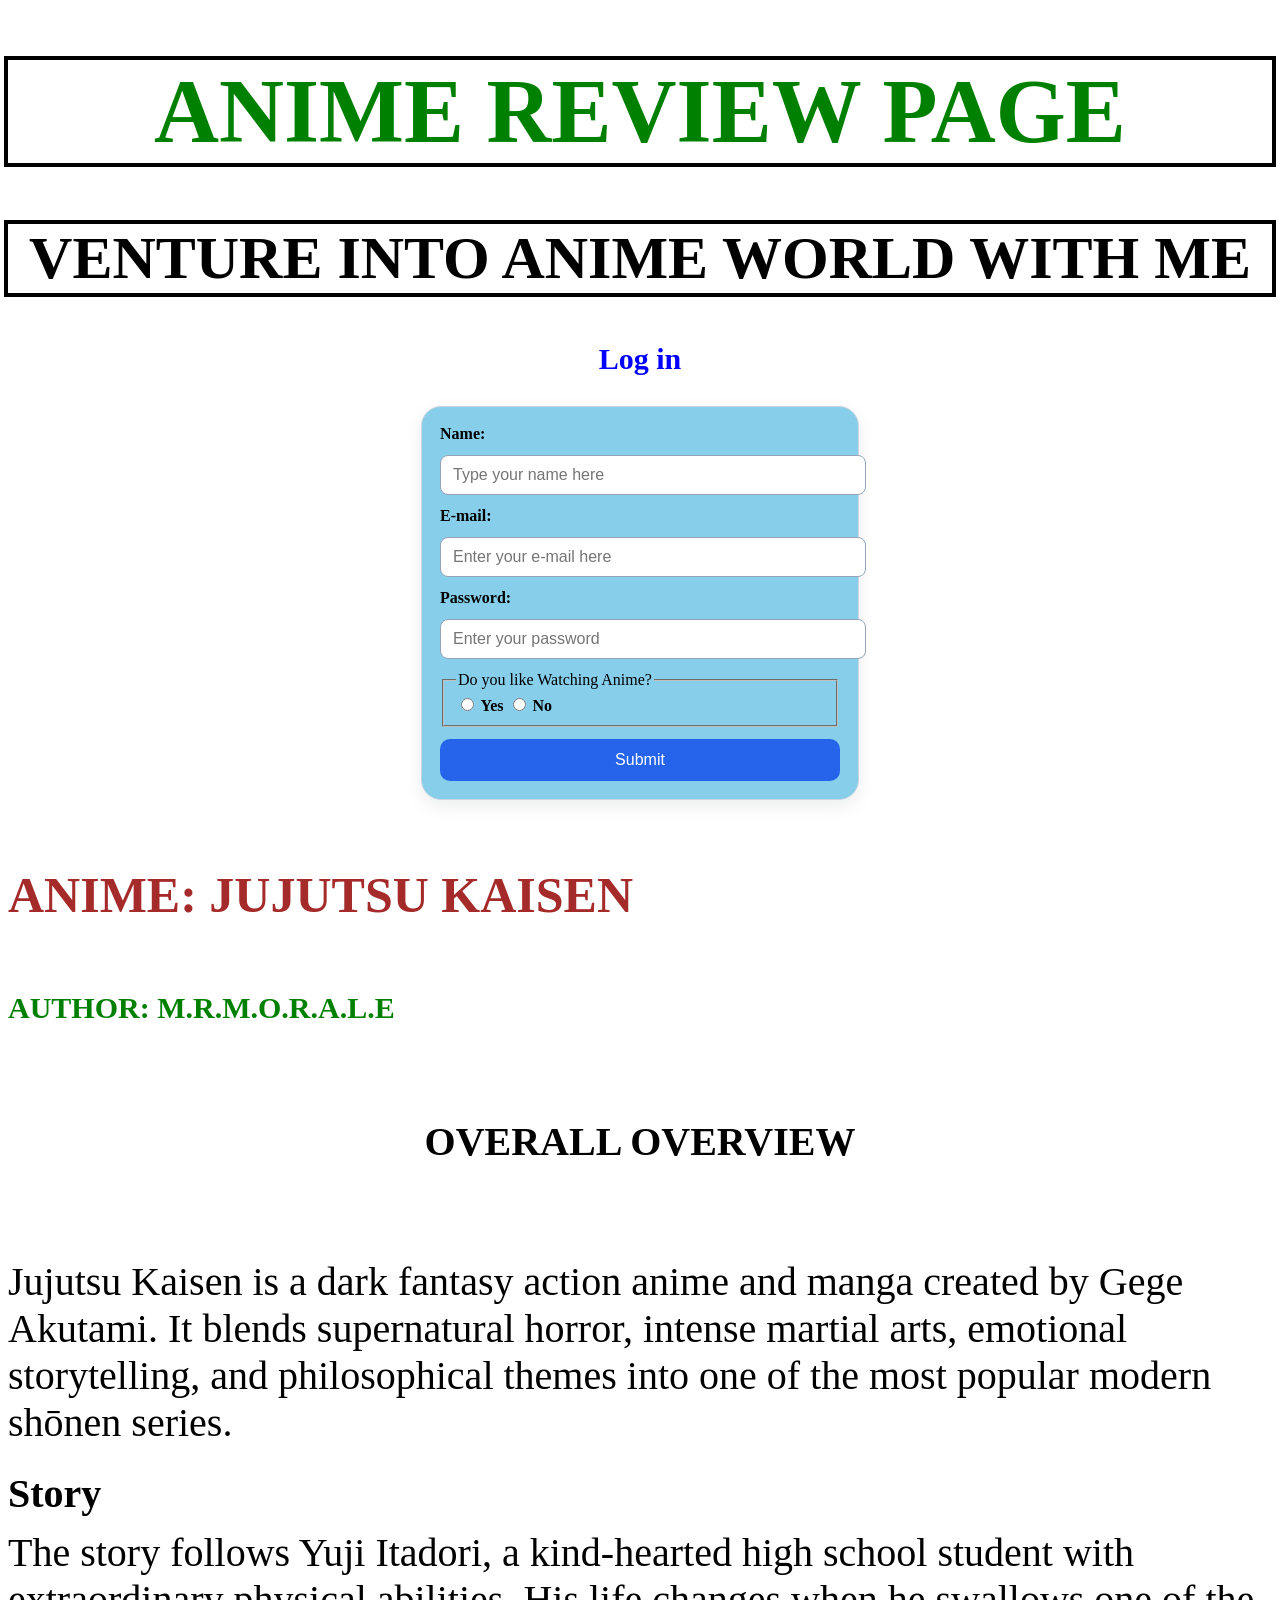
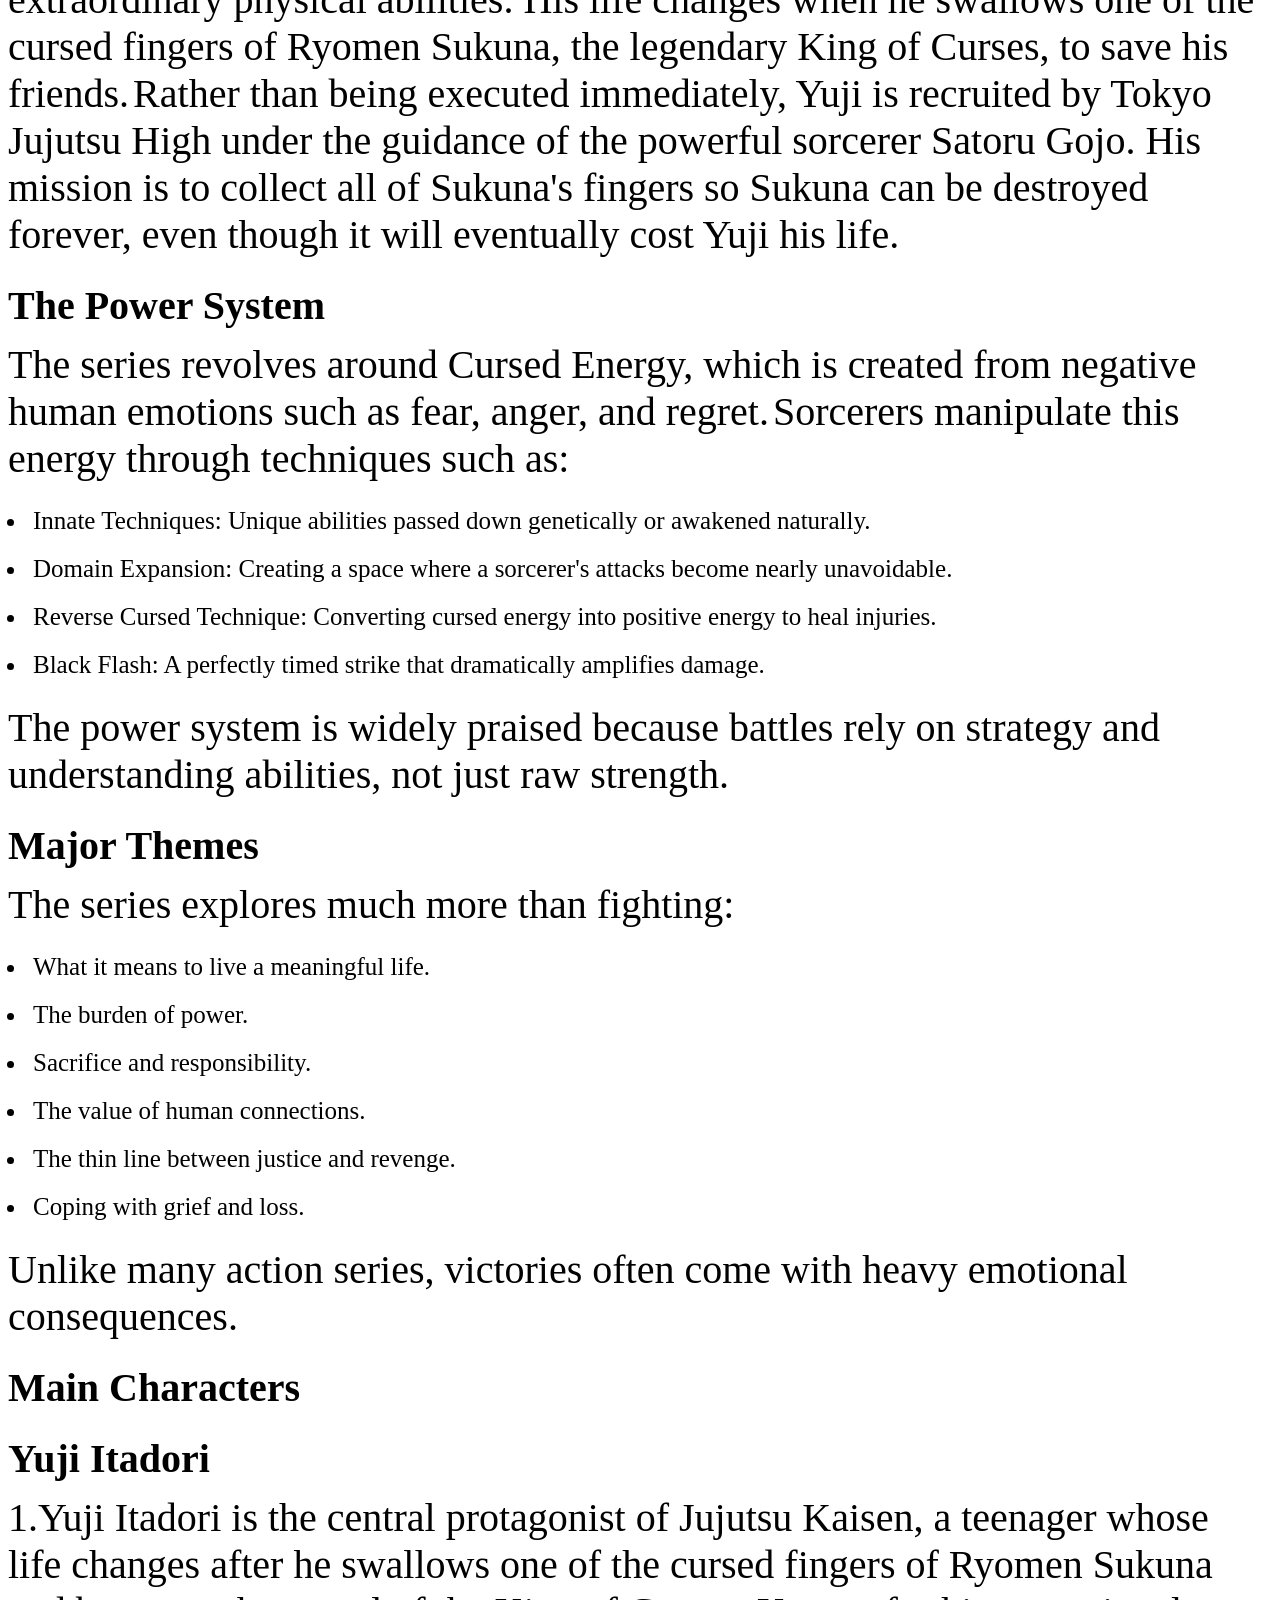
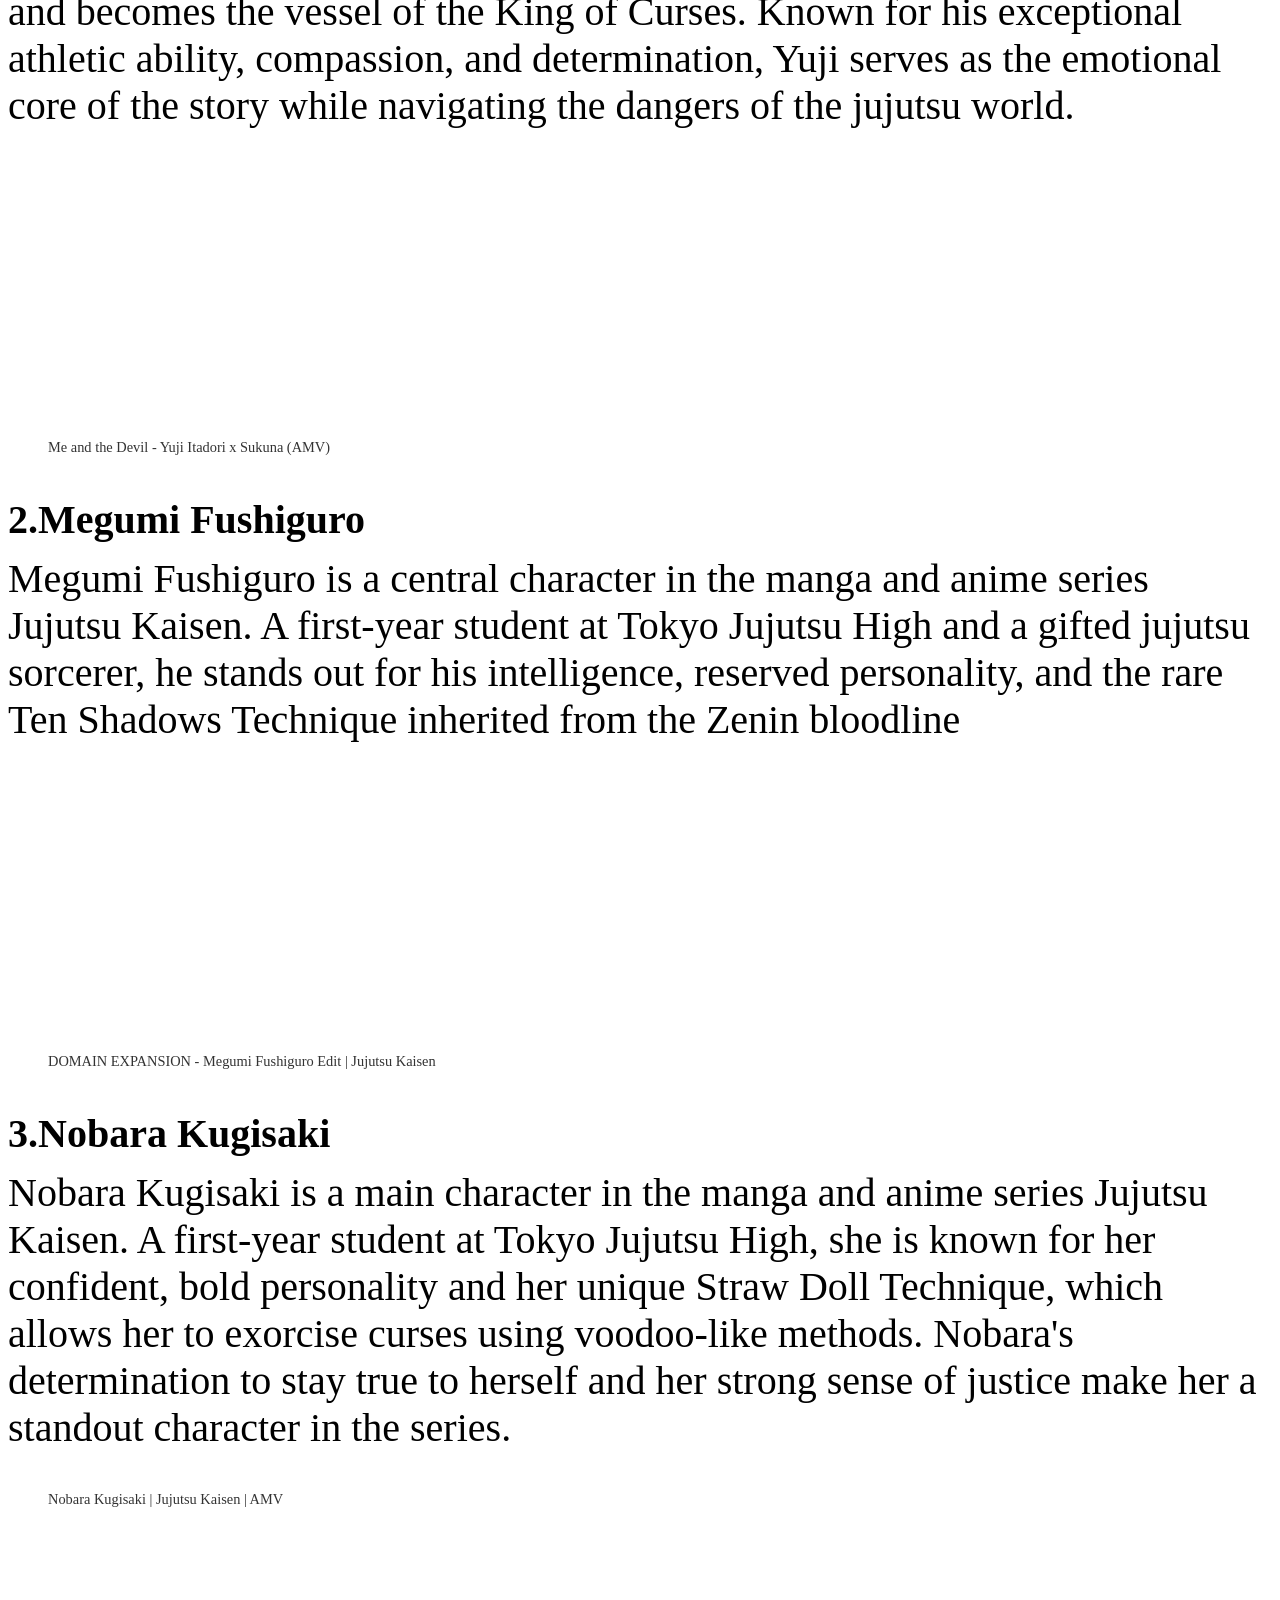
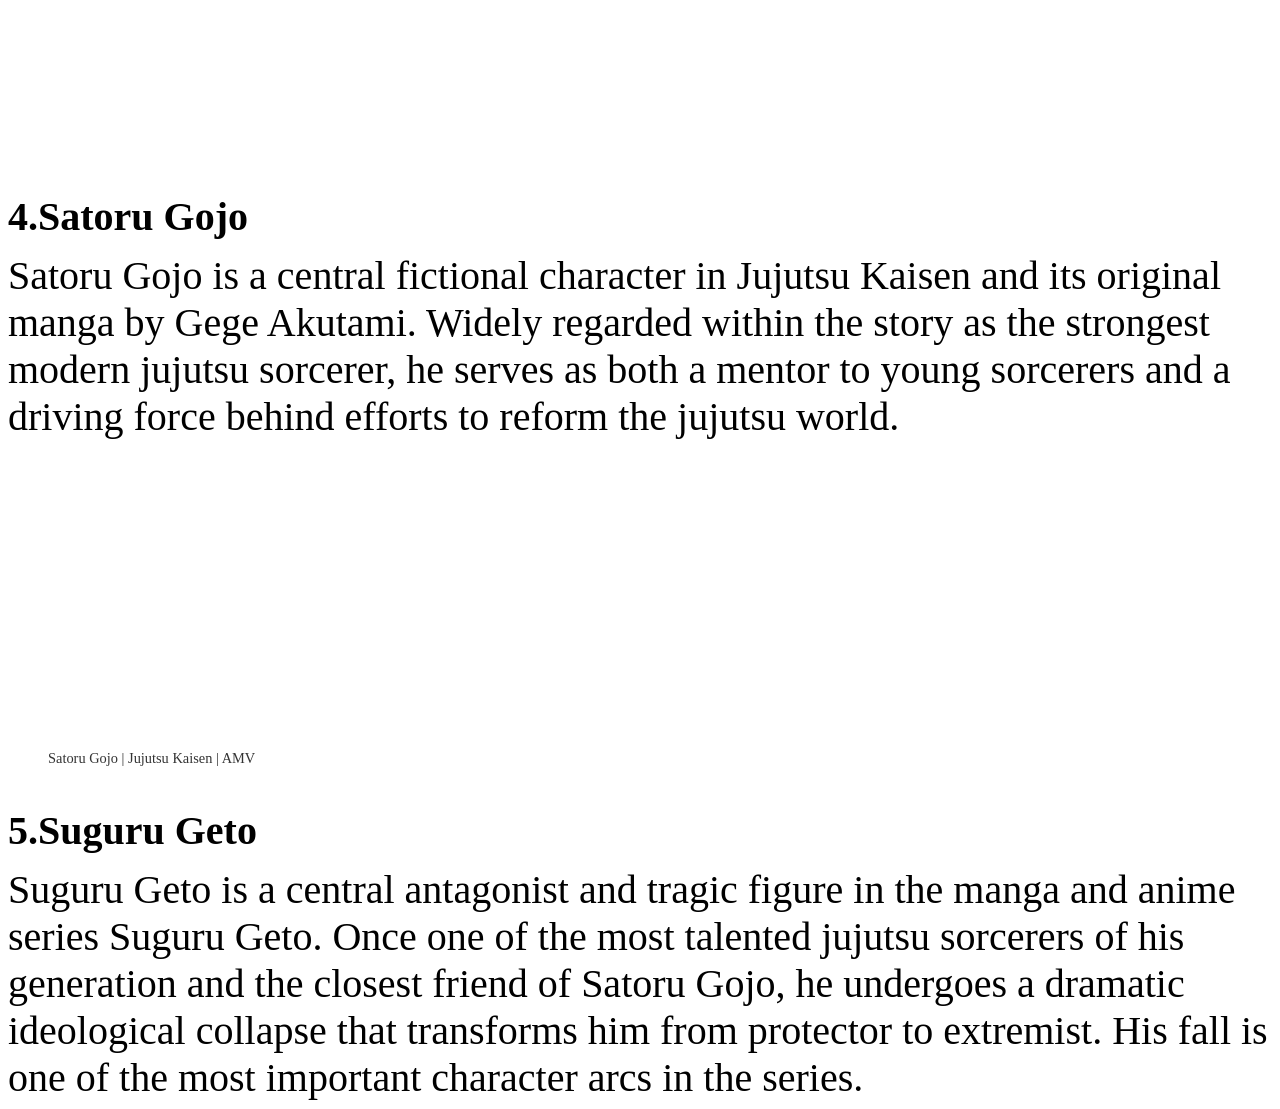
==== commit bd3c2b4d: "LATEST UPDATE" ====
--- a/index.html
+++ b/index.html
@@ -4,12 +4,9 @@
     <meta charset="UTF-8">
     <meta name="viewport" content="width=device-width, initial-scale=1.0">
     <title>Document</title>
-<<<<<<< HEAD
     <link rel="stylesheet" href="styles.css">
-=======
     <link rel="stylesheet" href="styles.css">           
     
->>>>>>> 1aa2dd6 (MY FIRST WEBSITE)
 </head>
 
 <body>
@@ -60,15 +57,9 @@
     <li>Black Flash: A perfectly timed strike that dramatically amplifies damage.</li>
   </ul>
 
-<<<<<<< HEAD
 <p6>The power system is widely praised because battles rely on strategy and understanding abilities, not just raw strength.</p6>
 <h9>Major Themes</h9>
-<p7>The series explores much more than fighting:</p7>
-=======
-     <p6>The power system is widely praised because battles rely on strategy and understanding abilities, not just raw strength.</p6>
-<h9>Major Themes</h9>
      <p7>The series explores much more than fighting:</p7>
->>>>>>> 1aa2dd6 (MY FIRST WEBSITE)
  <ul>
     <li>What it means to live a meaningful life.</li>
     <li>The burden of power.</li>
@@ -77,28 +68,11 @@
     <li>The thin line between justice and revenge.</li>
     <li>Coping with grief and loss.</li>
  </ul>
-<<<<<<< HEAD
  <p8>Unlike many action series, victories often come with heavy emotional consequences.</p8>
 <h10>Main Characters</h10>
 <h11>Yuji Itadori</h11>
-<p4>"Throughout heaven and earth, I alone am the honored one" - Satoru Gojo uses this quote to emphasize his unparalleled strength and status as the strongest sorcerer in the Jujutsu Kaisen series.</p4>
   
-<img id="img1" src="PICS DRIVE/Gojo Satoru.jpg" alt="Gojo Satoru">
-
-    <p5>The million dollar question remains,
-        "Are you the Strongest because you're Satoru Gojo? Or Are You Satoru Gojo Because You're the Strongest?" as asked by his best friend Suguru Geto as he leaves to find a purporse in his life far from being a Jujutsu sorcerer.</p5>
-<iframe width="560" height="315" src="https://www.youtube.com/embed/iTYdBUSOttU"
-            title="YouTube video player" frameborder="0" 
-            allow="accelerometer; autoplay; clipboard-write; encrypted-media; gyroscope; picture-in-picture" 
-            allowfullscreen>
-    </iframe>
-        <img id="img2" src="PICS DRIVE/Geto vs Gojo.webp" alt="Geto vs Gojo">
-    </div>
-=======
-     <p8>Unlike many action series, victories often come with heavy emotional consequences.</p8>
-<h10>Main Characters</h10>
-<h11>1.Yuji Itadori</h11>
-<p9>Yuji Itadori is the central protagonist of Jujutsu Kaisen, 
+<p9>1.Yuji Itadori is the central protagonist of Jujutsu Kaisen, 
     a teenager whose life changes after he swallows one of the cursed fingers of Ryomen Sukuna and becomes the vessel of the King of Curses. 
     Known for his exceptional athletic ability, compassion, and determination, Yuji serves as the emotional core of the story while navigating the dangers of the jujutsu world.</p9>
     <div class="video-grid">
@@ -155,6 +129,5 @@
         Once one of the most talented jujutsu sorcerers of his generation and the closest friend of Satoru Gojo, 
         he undergoes a dramatic ideological collapse that transforms him from protector to extremist. His fall is one of the most important character arcs in the series.</p14>
 
->>>>>>> 1aa2dd6 (MY FIRST WEBSITE)
 </body>
 </html>
--- a/styles.css
+++ b/styles.css
@@ -44,9 +44,7 @@
         font-size: 40px;
         margin: 24px 0 12px;
         display: block;}
-<<<<<<< HEAD
         
-=======
 h11{font-weight:bold;
         font-size: 40px;
         margin: 24px 0 12px;
@@ -69,7 +67,6 @@
         font-size: 40px;}
 
 
->>>>>>> 1aa2dd6 (MY FIRST WEBSITE)
 p1{text-align: center;
         font-size: 40px;}
 
@@ -94,8 +91,6 @@
 p8{text-align:justify;
         font-size: 40px;}
 
-<<<<<<< HEAD
-=======
 p9{text-align:justify;
         font-size: 40px;}
 p10{text-align:justify;
@@ -110,7 +105,6 @@
         font-size: 40px;}
 
 
->>>>>>> 1aa2dd6 (MY FIRST WEBSITE)
 ul {color: solid black;
     font-size: 25px;
     margin:auto;
@@ -122,8 +116,6 @@
     font-size: 25px;
     color: solid black;}
 
-<<<<<<< HEAD
-=======
 .video-grid{
             display: grid;
             grid-template-columns: repeat(auto-fit, minmax(280px, 1fr));
@@ -152,7 +144,6 @@
             font-size: 0.9rem; color:#333; margin-top:0.5rem;
         }
 
->>>>>>> 1aa2dd6 (MY FIRST WEBSITE)
 
 form {
     max-width: 400px;
--- a/styles.css
+++ b/styles.css
@@ -44,9 +44,7 @@
         font-size: 40px;
         margin: 24px 0 12px;
         display: block;}
-<<<<<<< HEAD
         
-=======
 h11{font-weight:bold;
         font-size: 40px;
         margin: 24px 0 12px;
@@ -69,7 +67,6 @@
         font-size: 40px;}
 
 
->>>>>>> 1aa2dd6 (MY FIRST WEBSITE)
 p1{text-align: center;
         font-size: 40px;}
 
@@ -94,8 +91,6 @@
 p8{text-align:justify;
         font-size: 40px;}
 
-<<<<<<< HEAD
-=======
 p9{text-align:justify;
         font-size: 40px;}
 p10{text-align:justify;
@@ -110,7 +105,6 @@
         font-size: 40px;}
 
 
->>>>>>> 1aa2dd6 (MY FIRST WEBSITE)
 ul {color: solid black;
     font-size: 25px;
     margin:auto;
@@ -122,8 +116,6 @@
     font-size: 25px;
     color: solid black;}
 
-<<<<<<< HEAD
-=======
 .video-grid{
             display: grid;
             grid-template-columns: repeat(auto-fit, minmax(280px, 1fr));
@@ -152,7 +144,6 @@
             font-size: 0.9rem; color:#333; margin-top:0.5rem;
         }
 
->>>>>>> 1aa2dd6 (MY FIRST WEBSITE)
 
 form {
     max-width: 400px;
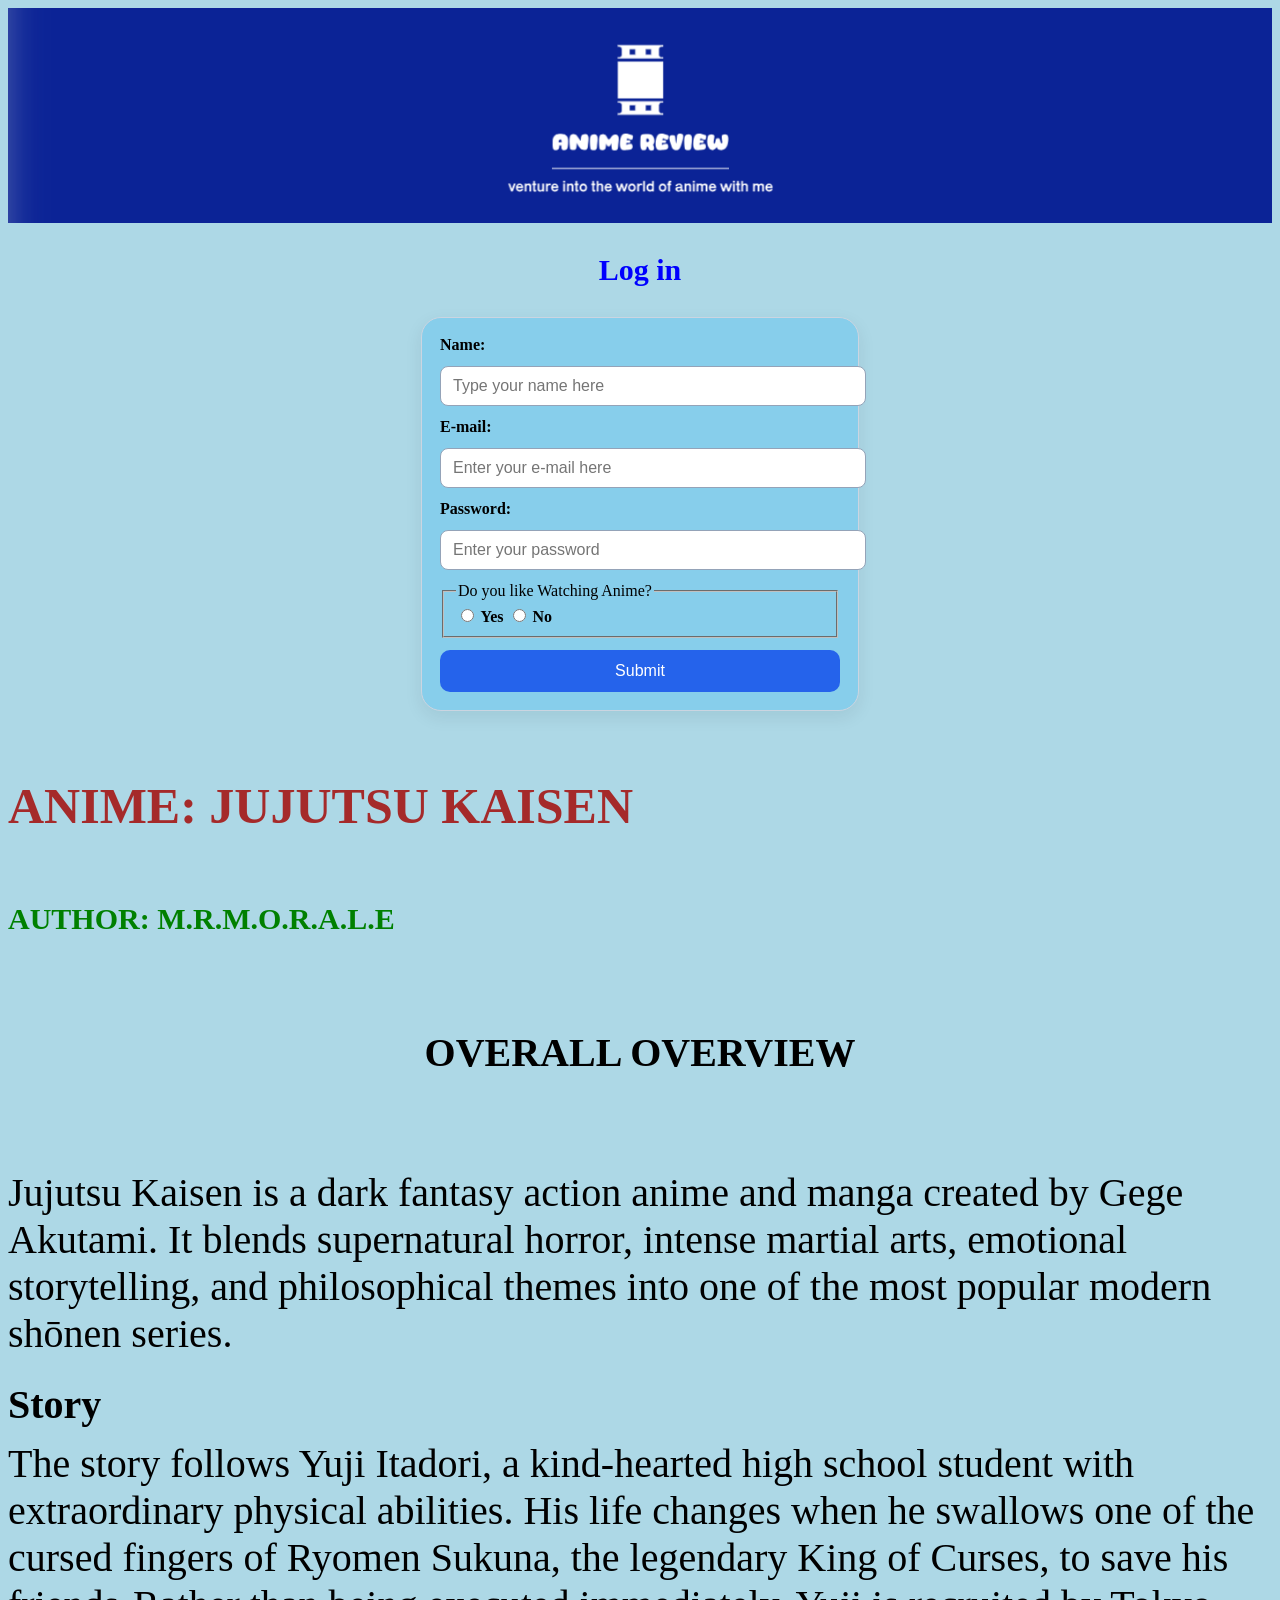
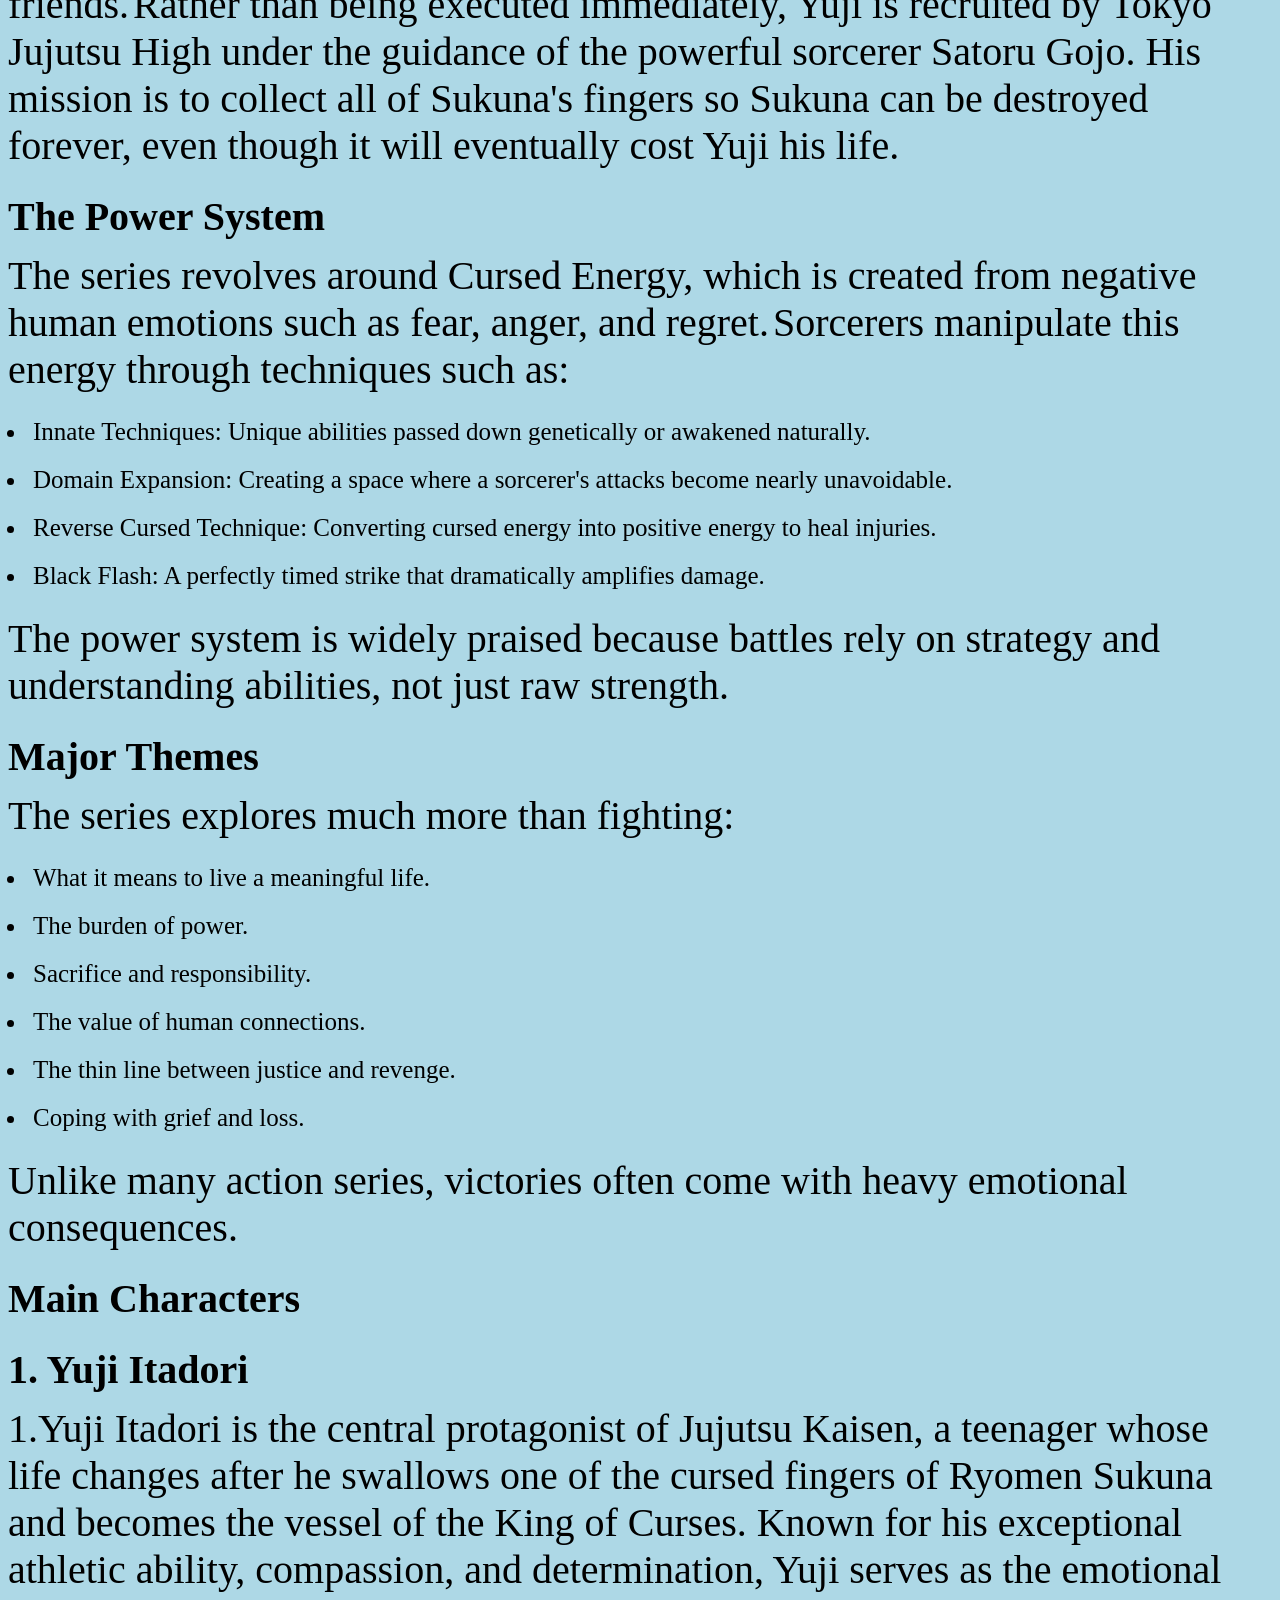
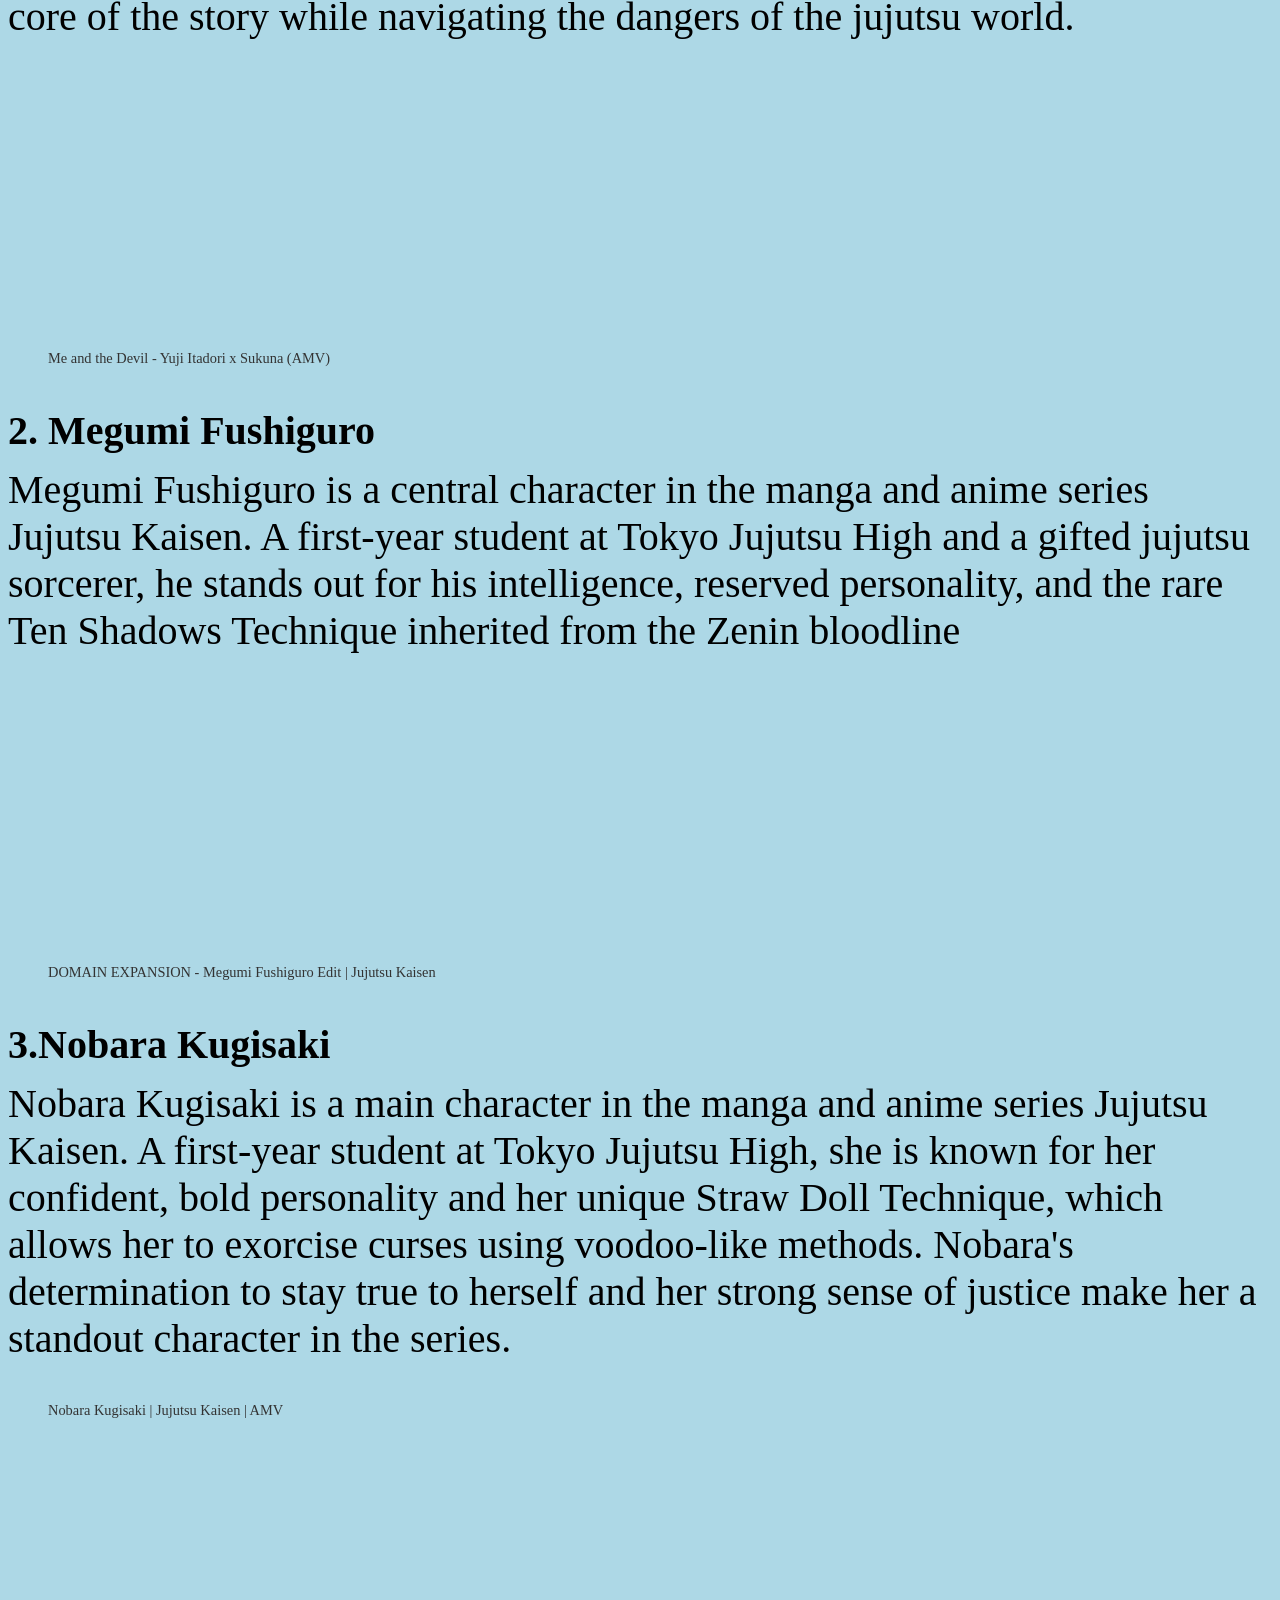
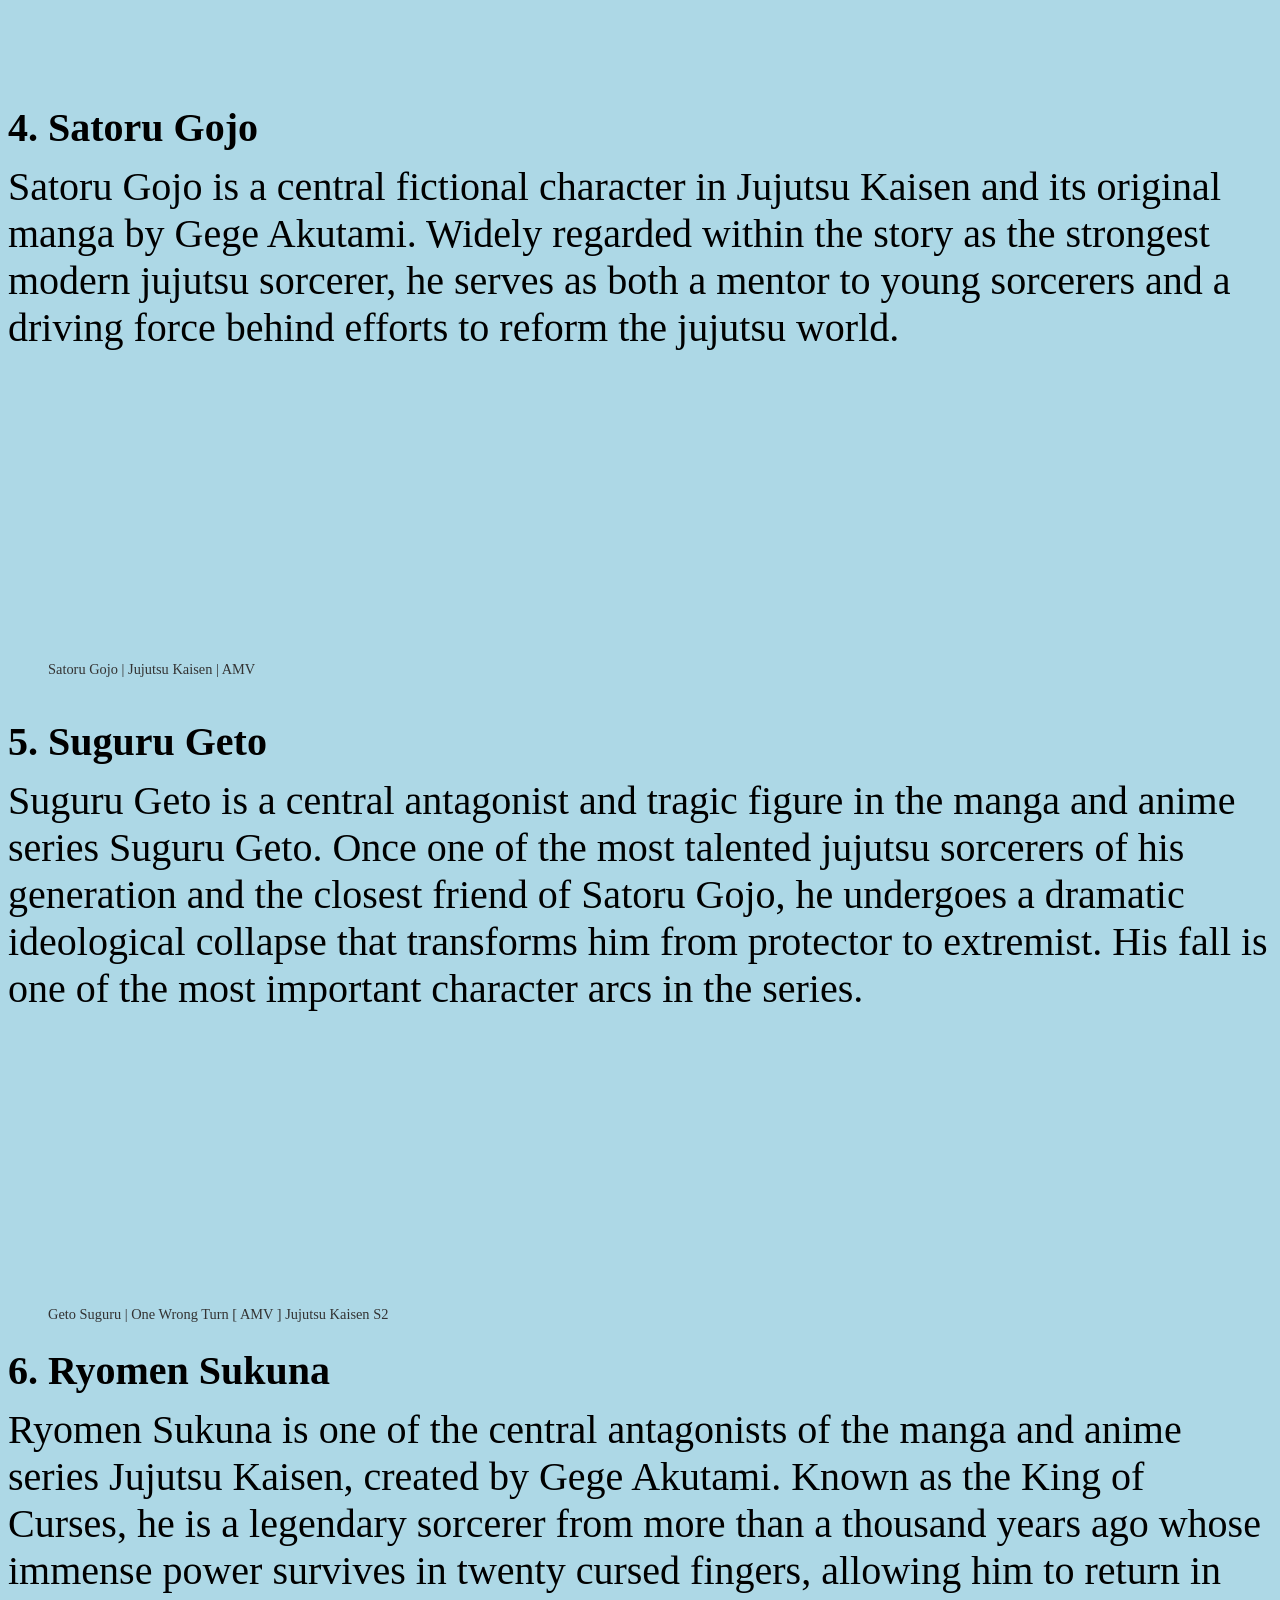
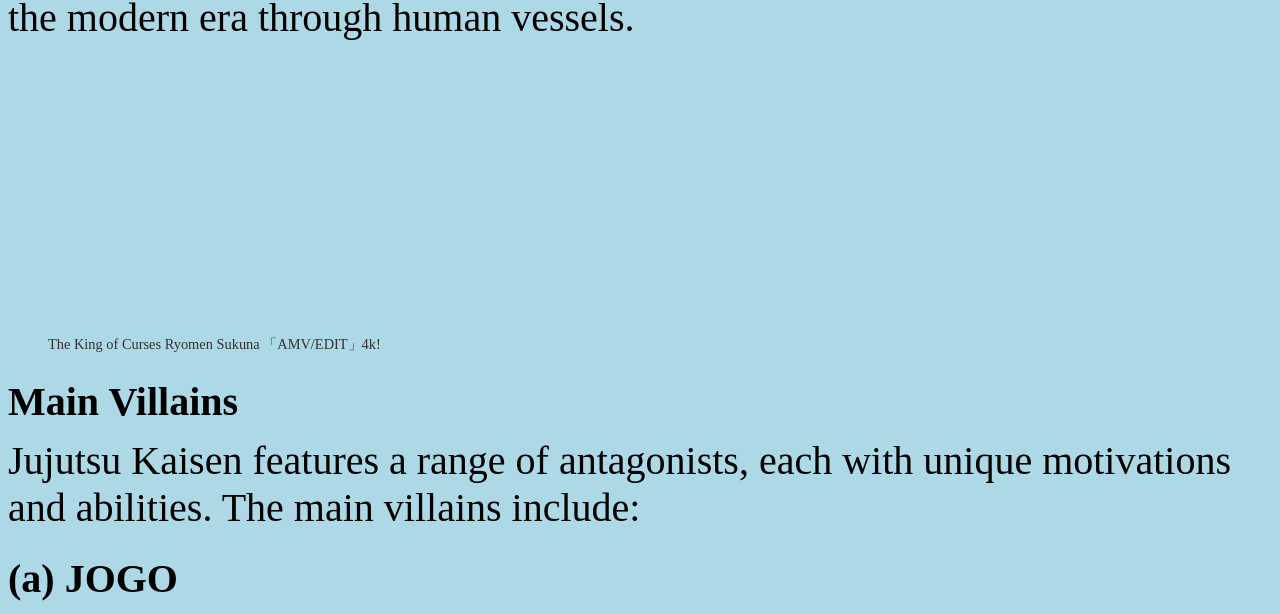
==== commit 564dc979: "LATEST UPDATE" ====
--- a/index.html
+++ b/index.html
@@ -11,8 +11,8 @@
 
 <body>
     <div>
-    <h1>ANIME REVIEW PAGE</h1>
-    <h2>VENTURE INTO ANIME WORLD WITH ME</h2>
+    <img src ="PICS DRIVE/head logo.png" alt="Logo">
+    </div>
     <h3> Log in </h3>
     <form>
         <label for="Username">Name:</label>
@@ -70,7 +70,7 @@
  </ul>
  <p8>Unlike many action series, victories often come with heavy emotional consequences.</p8>
 <h10>Main Characters</h10>
-<h11>Yuji Itadori</h11>
+<h11>1. Yuji Itadori</h11>
   
 <p9>1.Yuji Itadori is the central protagonist of Jujutsu Kaisen, 
     a teenager whose life changes after he swallows one of the cursed fingers of Ryomen Sukuna and becomes the vessel of the King of Curses. 
@@ -84,7 +84,7 @@
         </figure>
     </div>
 
-<h12>2.Megumi Fushiguro</h12>
+<h12>2. Megumi Fushiguro</h12>
     <p10>Megumi Fushiguro is a central character in the manga and anime series Jujutsu Kaisen. 
         A first-year student at Tokyo Jujutsu High and a gifted jujutsu sorcerer, 
         he stands out for his intelligence, reserved personality, and the rare Ten Shadows Technique inherited from the Zenin bloodline</p10>
@@ -111,7 +111,7 @@
         </figure>       
     </div>
 
-<h14>4.Satoru Gojo</h14> 
+<h14>4. Satoru Gojo</h14> 
      <P13>Satoru Gojo is a central fictional character in Jujutsu Kaisen and its original manga by Gege Akutami. 
         Widely regarded within the story as the strongest modern jujutsu sorcerer, 
         he serves as both a mentor to young sorcerers and a driving force behind efforts to reform the jujutsu world. </P13>   
@@ -124,10 +124,34 @@
         </figure>       
     </div>
 
-<h15>5.Suguru Geto</h15>
+<h15>5. Suguru Geto</h15>
      <p14>Suguru Geto is a central antagonist and tragic figure in the manga and anime series Suguru Geto. 
         Once one of the most talented jujutsu sorcerers of his generation and the closest friend of Satoru Gojo, 
         he undergoes a dramatic ideological collapse that transforms him from protector to extremist. His fall is one of the most important character arcs in the series.</p14>
+</div class ="video-grid">
+        <figure class="video-item">
+            <div class="video-wrapper">
+<iframe width="1337" height="752" src="https://www.youtube.com/embed/I52QorhgFvU" title="Geto Suguru Raw Clips | ALL SCENES | Jujutsu Kaisen Season 2 (Anime Clips For Editing)" frameborder="0" allow="accelerometer; autoplay; clipboard-write; encrypted-media; gyroscope; picture-in-picture; web-share" referrerpolicy="strict-origin-when-cross-origin" allowfullscreen></iframe>
+</div>
+<figcaption>Geto Suguru | One Wrong Turn [ AMV ] Jujutsu Kaisen S2</figcaption>
+        </figure>       
+    </div>
 
+<h16>6. Ryomen Sukuna</h16>    
+      <p15>Ryomen Sukuna is one of the central antagonists of the manga and anime series Jujutsu Kaisen, created by Gege Akutami. 
+        Known as the King of Curses, he is a legendary sorcerer from more than a thousand years ago whose immense power survives in twenty cursed fingers, 
+        allowing him to return in the modern era through human vessels.</p15>
+</div class="video-grid">
+        <figure class="video-item">
+            <div class="video-wrapper">
+                <iframe width="1337" height="752" src="https://www.youtube.com/embed/8Fyb0LXw1BU" title="The King of Curses Ryomen Sukuna 「AMV/EDIT」4k!" frameborder="0" allow="accelerometer; autoplay; clipboard-write; encrypted-media; gyroscope; picture-in-picture; web-share" referrerpolicy="strict-origin-when-cross-origin" allowfullscreen></iframe>
+            </div>
+<figcaption>The King of Curses Ryomen Sukuna 「AMV/EDIT」4k!</figcaption>
+        </figure>       
+    </div>       
+    <h17>Main Villains</h17>
+    <p16>Jujutsu Kaisen features a range of antagonists, each with unique motivations and abilities. </p16>
+    <p17>The main villains include:</p17>
+    <h18> (a) JOGO </h18>
 </body>
 </html>
--- a/styles.css
+++ b/styles.css
@@ -1,3 +1,6 @@
+body {background-color:
+         lightblue;}
+
 h1 {
         font-family:'lucida sans';
         color: green;
@@ -65,6 +68,19 @@
         margin: 24px 0 12px;
         display: block;
         font-size: 40px;}
+h16{font-weight:bold;
+        margin: 24px 0 12px;
+        display: block;
+        font-size: 40px;}
+h17{font-weight:bold;
+        margin: 24px 0 12px;
+        display: block;
+        font-size: 40px;}
+        h18
+{font-weight:bold;
+        margin: 24px 0 12px;
+        display: block;
+        font-size: 40px;}
 
 
 p1{text-align: center;
@@ -93,15 +109,28 @@
 
 p9{text-align:justify;
         font-size: 40px;}
+
 p10{text-align:justify;
         font-size: 40px;}
+
 p11{text-align:justify;
         font-size: 40px;}
+
 P12{text-align:justify;
         font-size: 40px;}
+
 p13{text-align:justify;
         font-size: 40px;}
+
 p14{text-align:justify;
+        font-size: 40px;}
+
+p15{text-align:justify;
+        font-size: 40px;}
+
+p16{text-align:justify;
+        font-size: 40px;}
+p17{text-align:justify;
         font-size: 40px;}
 
 
@@ -186,11 +215,9 @@
 form input[type="submit"]:hover {
     background: #1d4ed8;
 }
-
-#img1 {transform: rotate(90deg); display: block;
-  margin: 0 auto;
-max-width:500px; 
-        height:auto;}
-#img2 {display: block;
-  margin: 0; max-width:500px;
-        height:700px;}+img {
+    display: block;
+    margin: 0 auto;
+    width: auto;
+    max-width: 100%;
+}
--- a/styles.css
+++ b/styles.css
@@ -1,3 +1,6 @@
+body {background-color:
+         lightblue;}
+
 h1 {
         font-family:'lucida sans';
         color: green;
@@ -65,6 +68,19 @@
         margin: 24px 0 12px;
         display: block;
         font-size: 40px;}
+h16{font-weight:bold;
+        margin: 24px 0 12px;
+        display: block;
+        font-size: 40px;}
+h17{font-weight:bold;
+        margin: 24px 0 12px;
+        display: block;
+        font-size: 40px;}
+        h18
+{font-weight:bold;
+        margin: 24px 0 12px;
+        display: block;
+        font-size: 40px;}
 
 
 p1{text-align: center;
@@ -93,15 +109,28 @@
 
 p9{text-align:justify;
         font-size: 40px;}
+
 p10{text-align:justify;
         font-size: 40px;}
+
 p11{text-align:justify;
         font-size: 40px;}
+
 P12{text-align:justify;
         font-size: 40px;}
+
 p13{text-align:justify;
         font-size: 40px;}
+
 p14{text-align:justify;
+        font-size: 40px;}
+
+p15{text-align:justify;
+        font-size: 40px;}
+
+p16{text-align:justify;
+        font-size: 40px;}
+p17{text-align:justify;
         font-size: 40px;}
 
 
@@ -186,11 +215,9 @@
 form input[type="submit"]:hover {
     background: #1d4ed8;
 }
-
-#img1 {transform: rotate(90deg); display: block;
-  margin: 0 auto;
-max-width:500px; 
-        height:auto;}
-#img2 {display: block;
-  margin: 0; max-width:500px;
-        height:700px;}+img {
+    display: block;
+    margin: 0 auto;
+    width: auto;
+    max-width: 100%;
+}
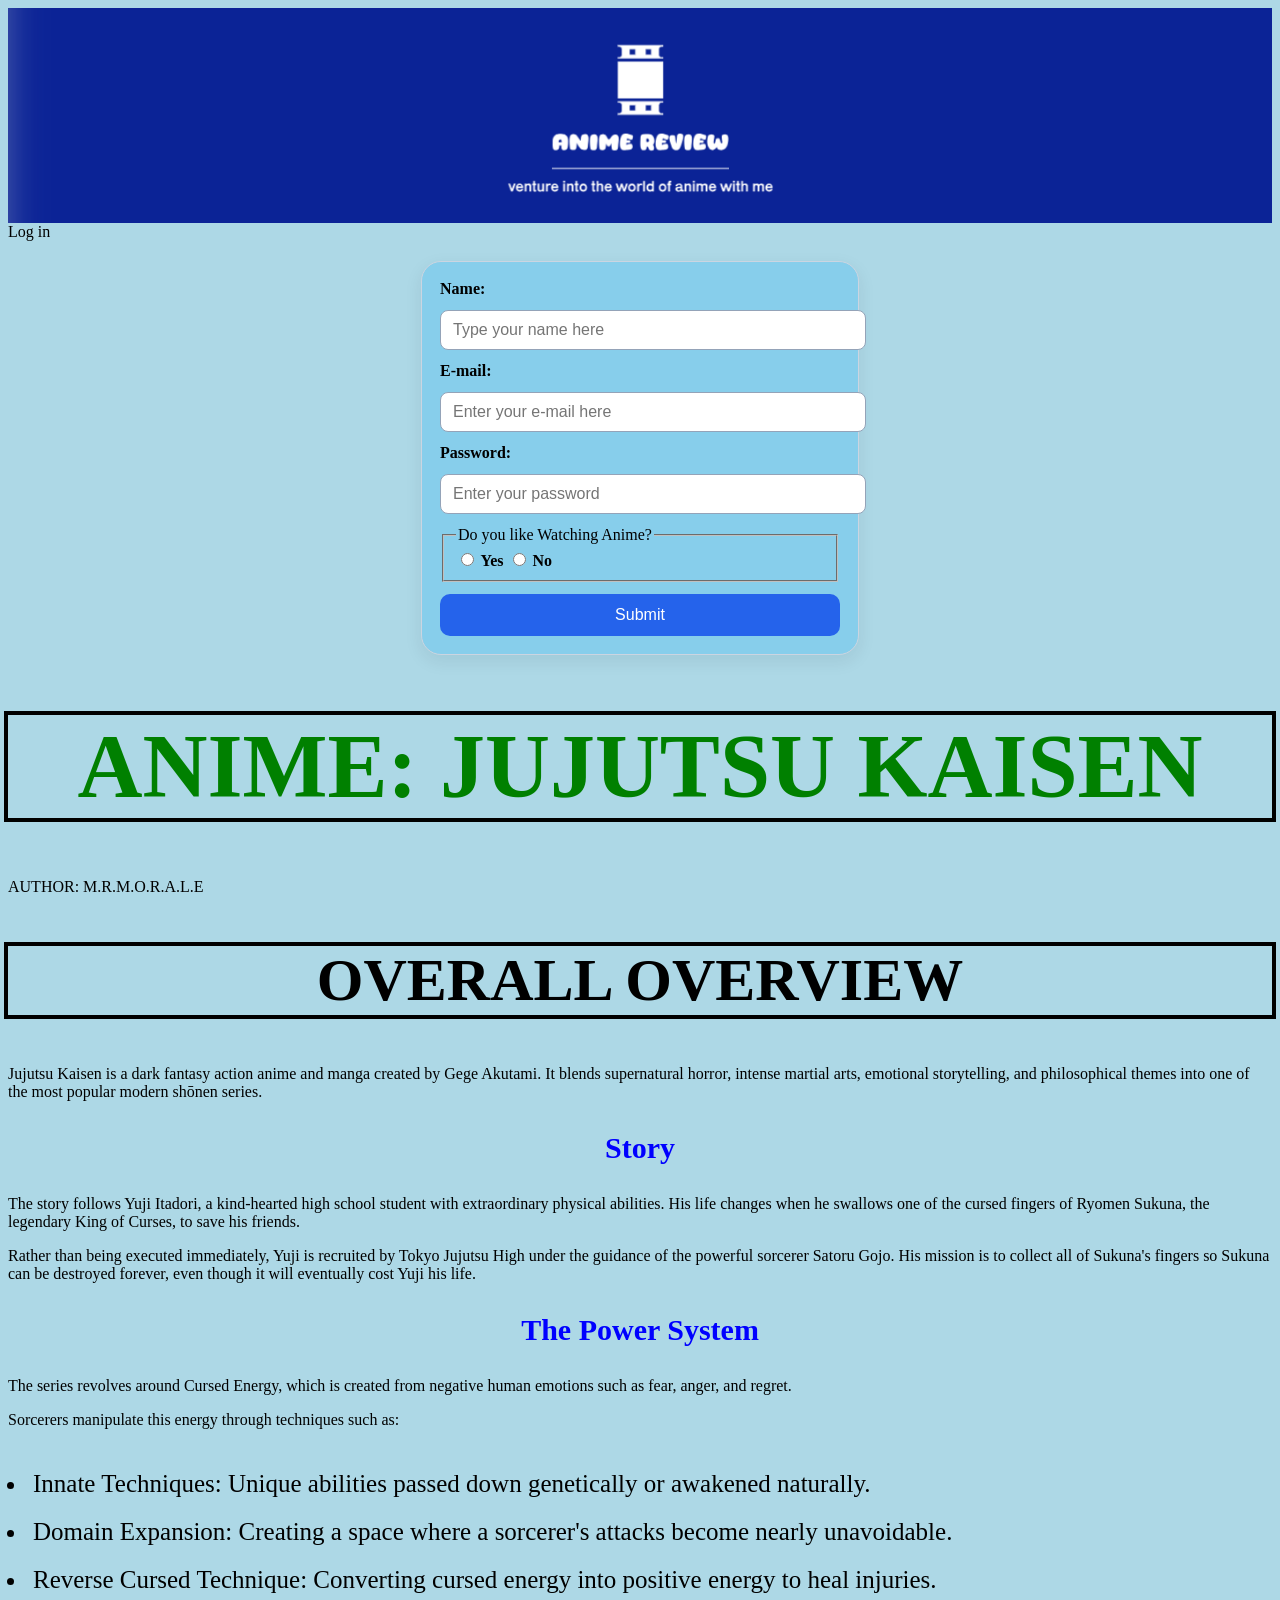
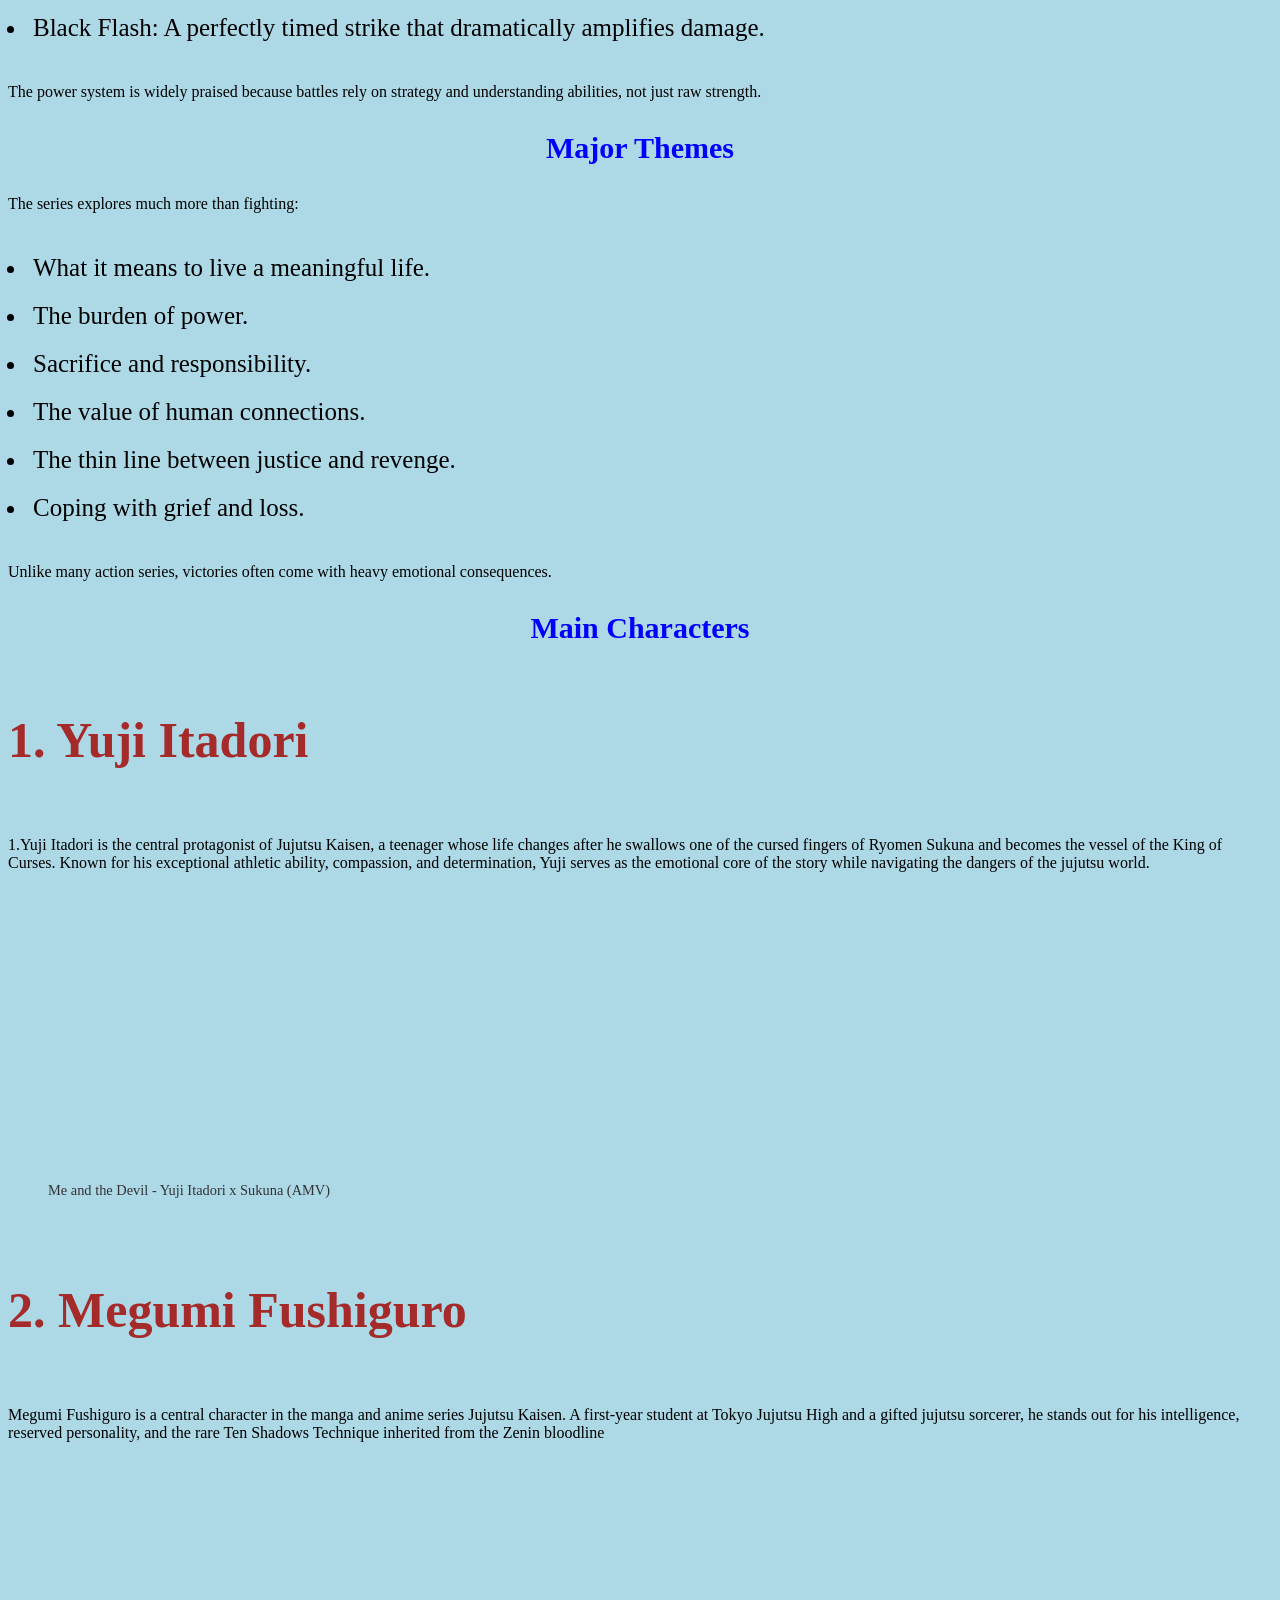
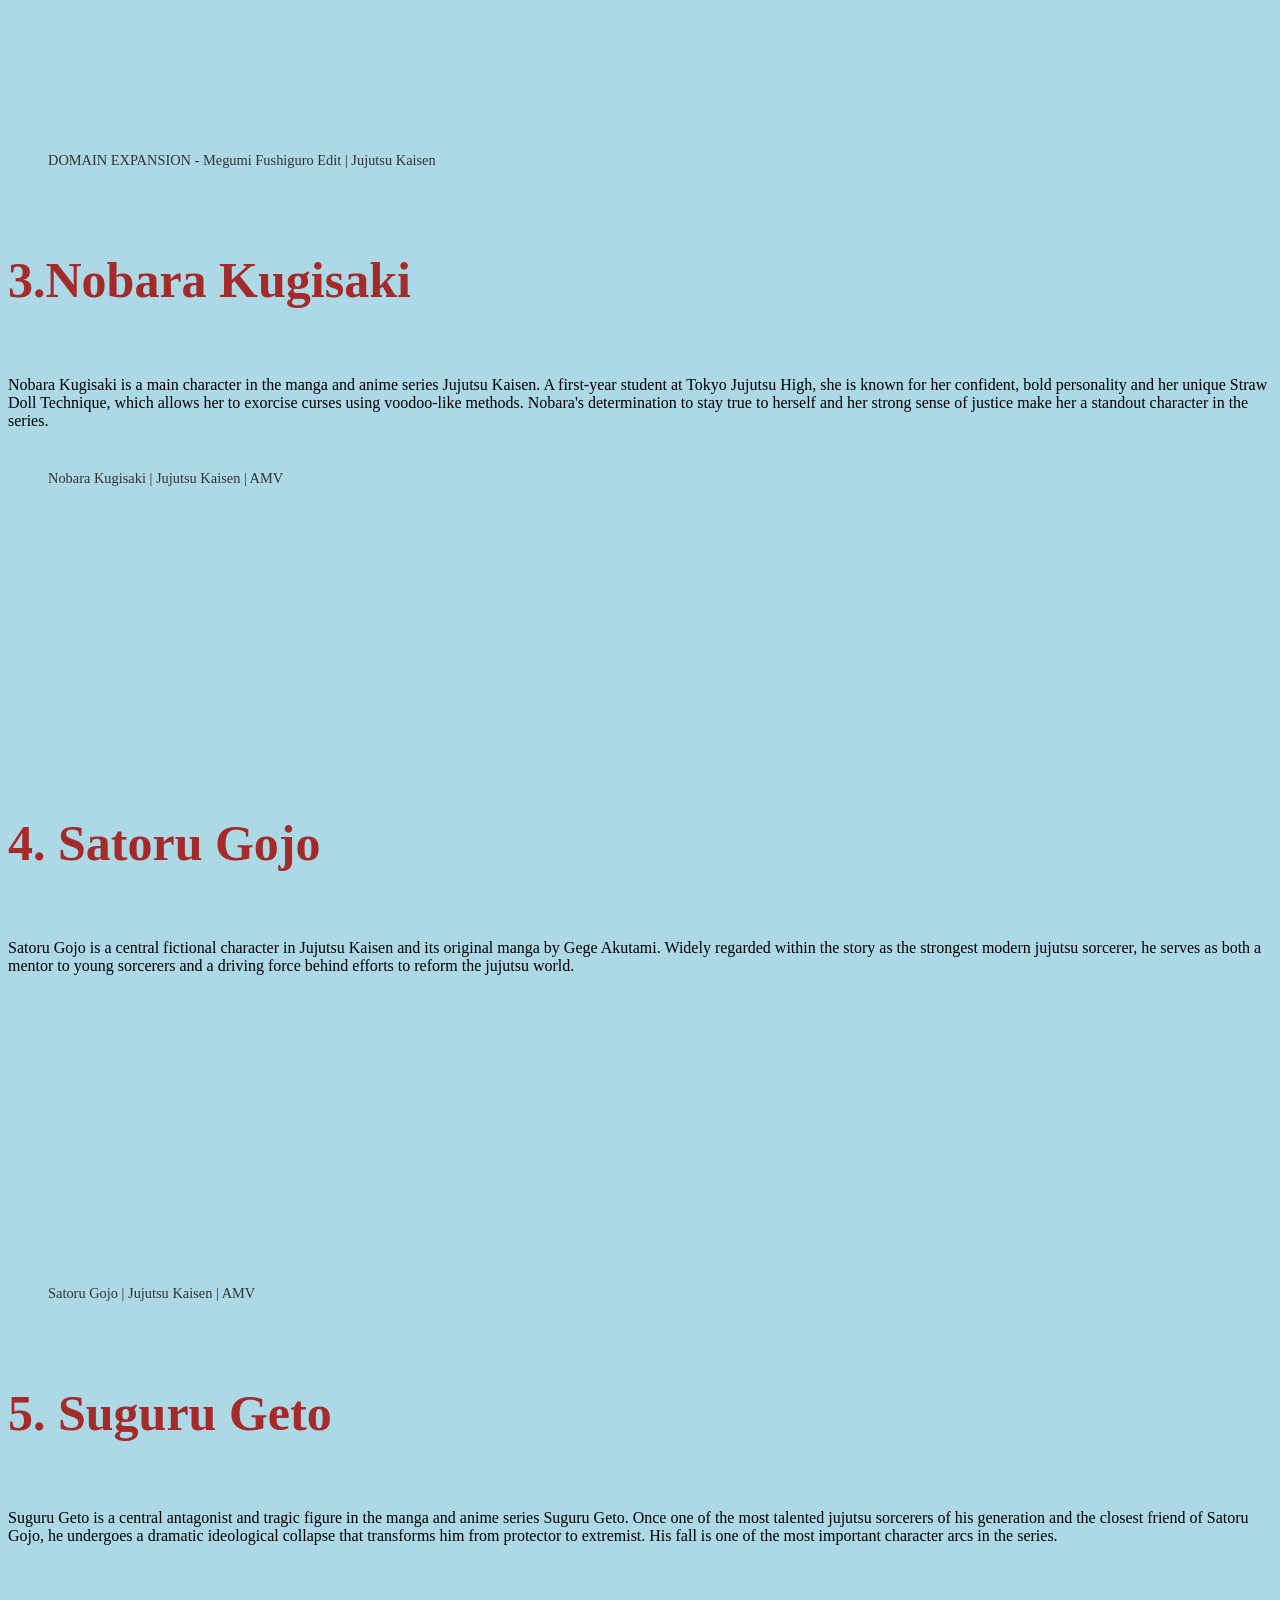
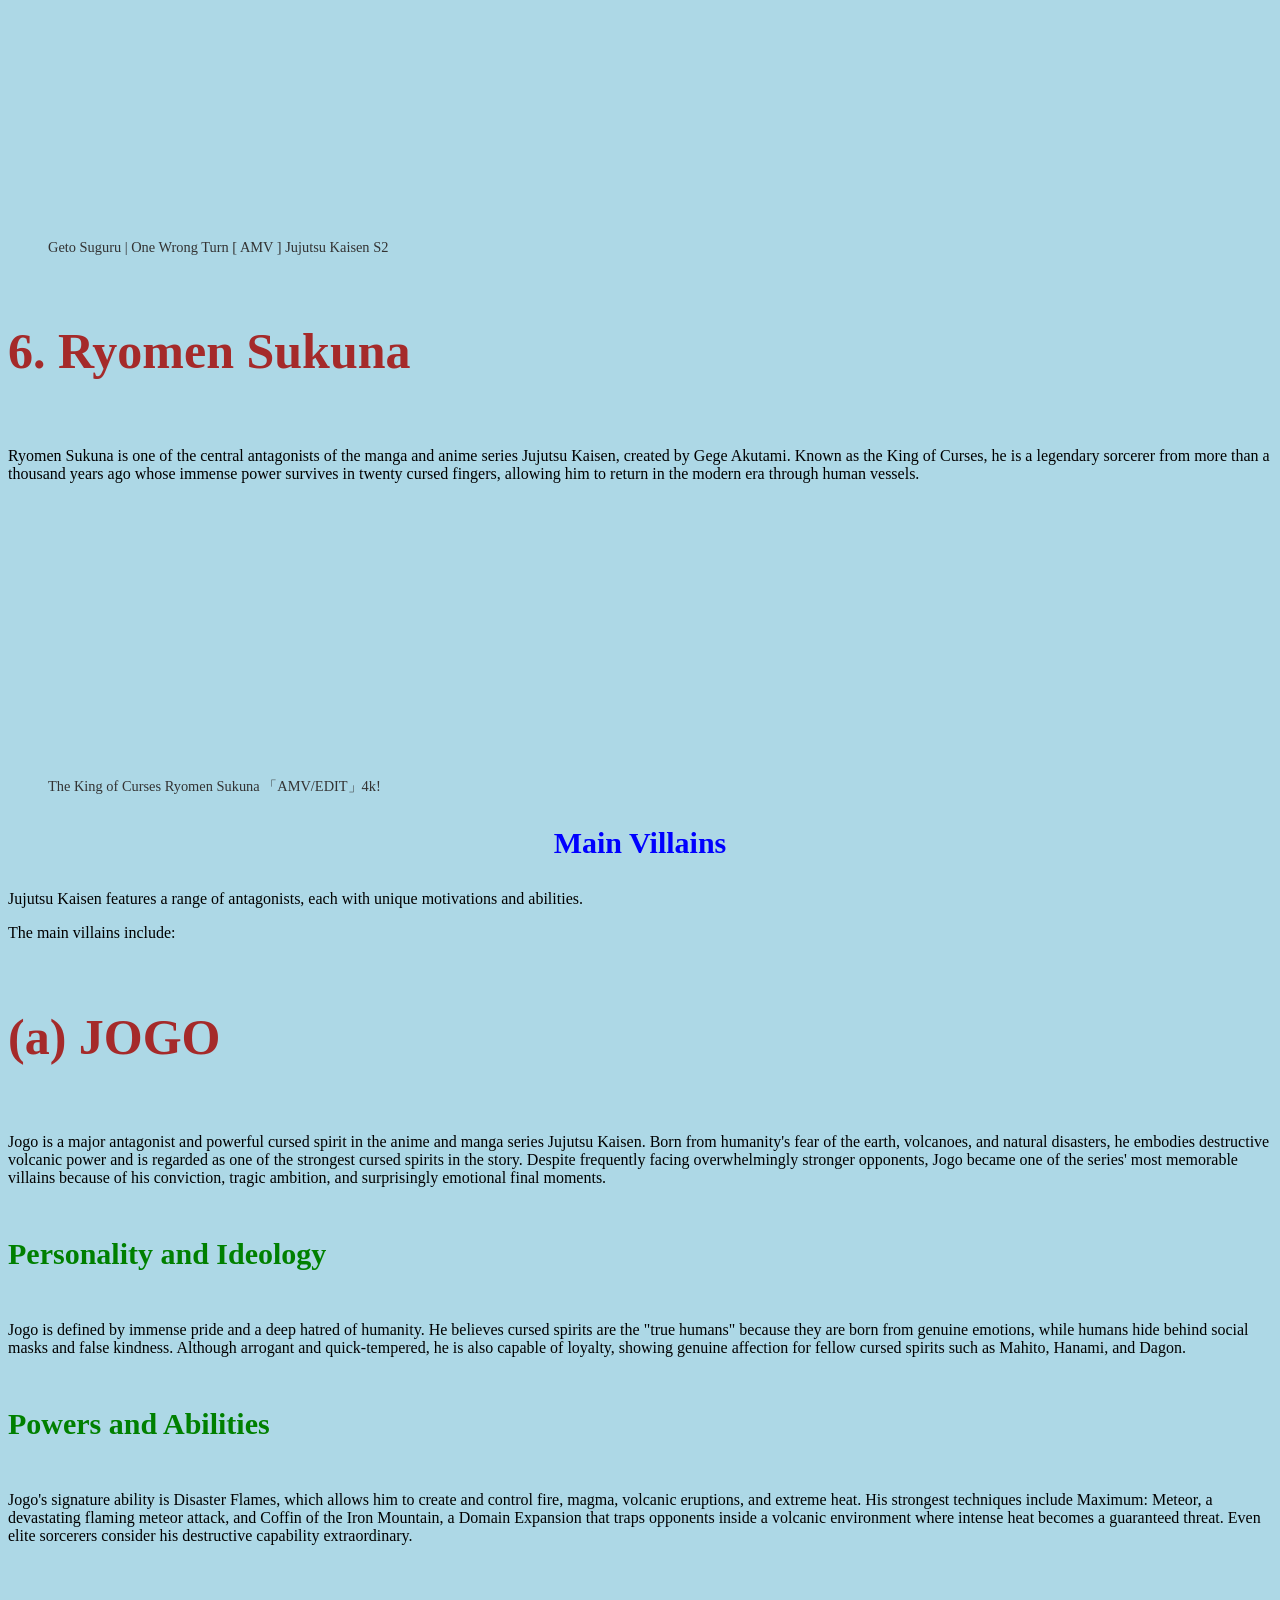
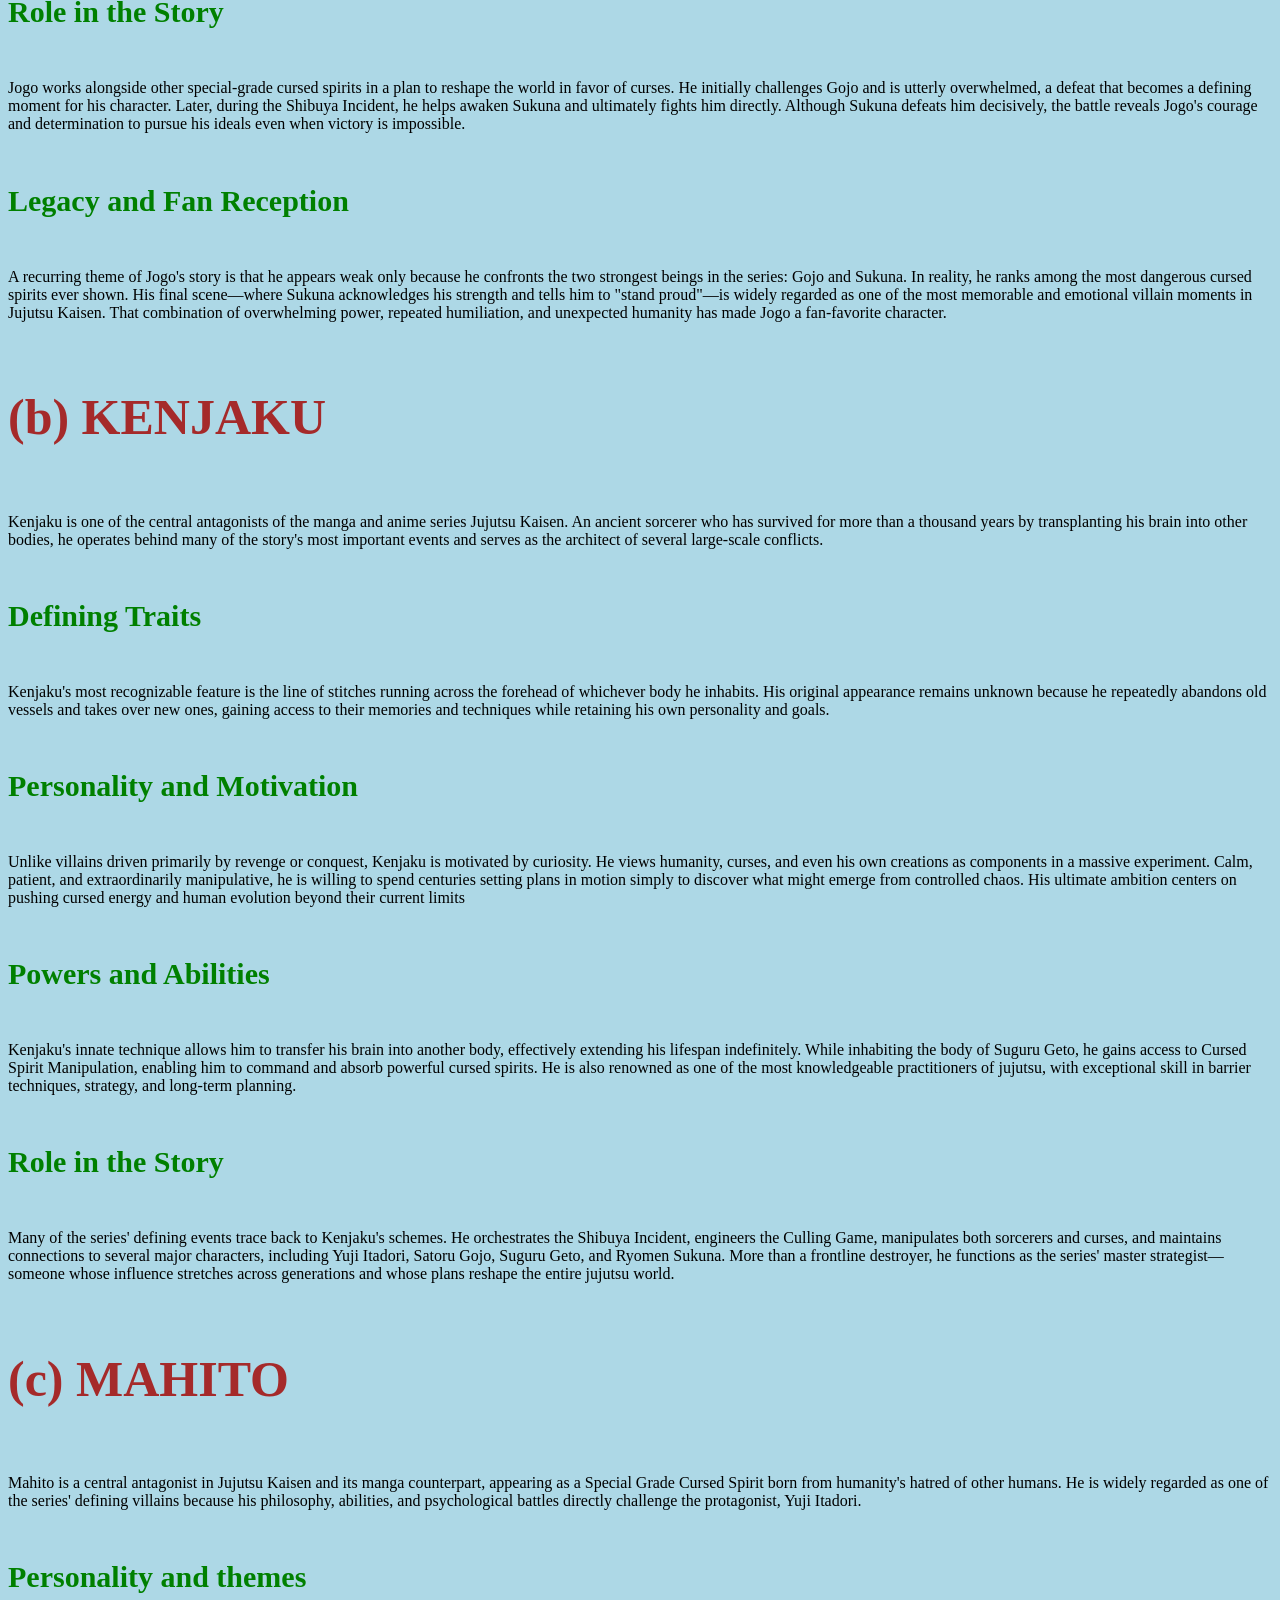
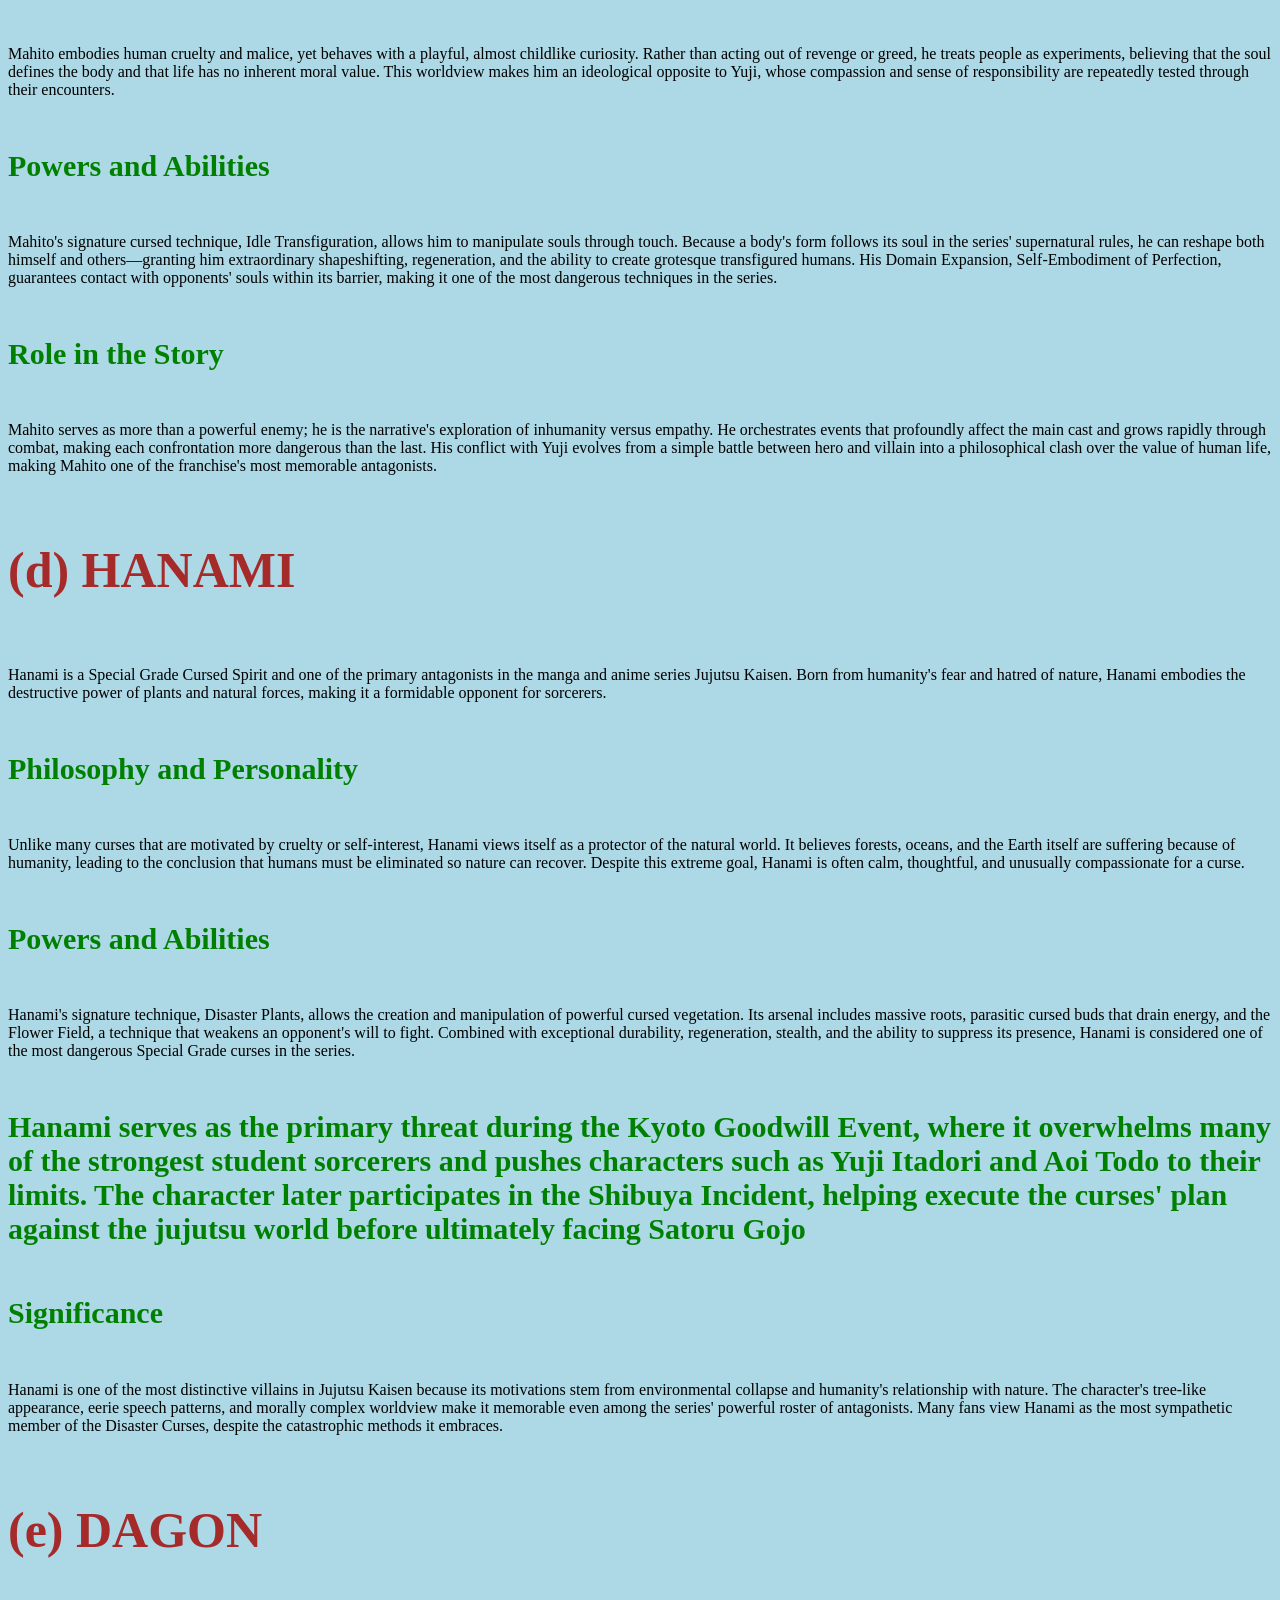
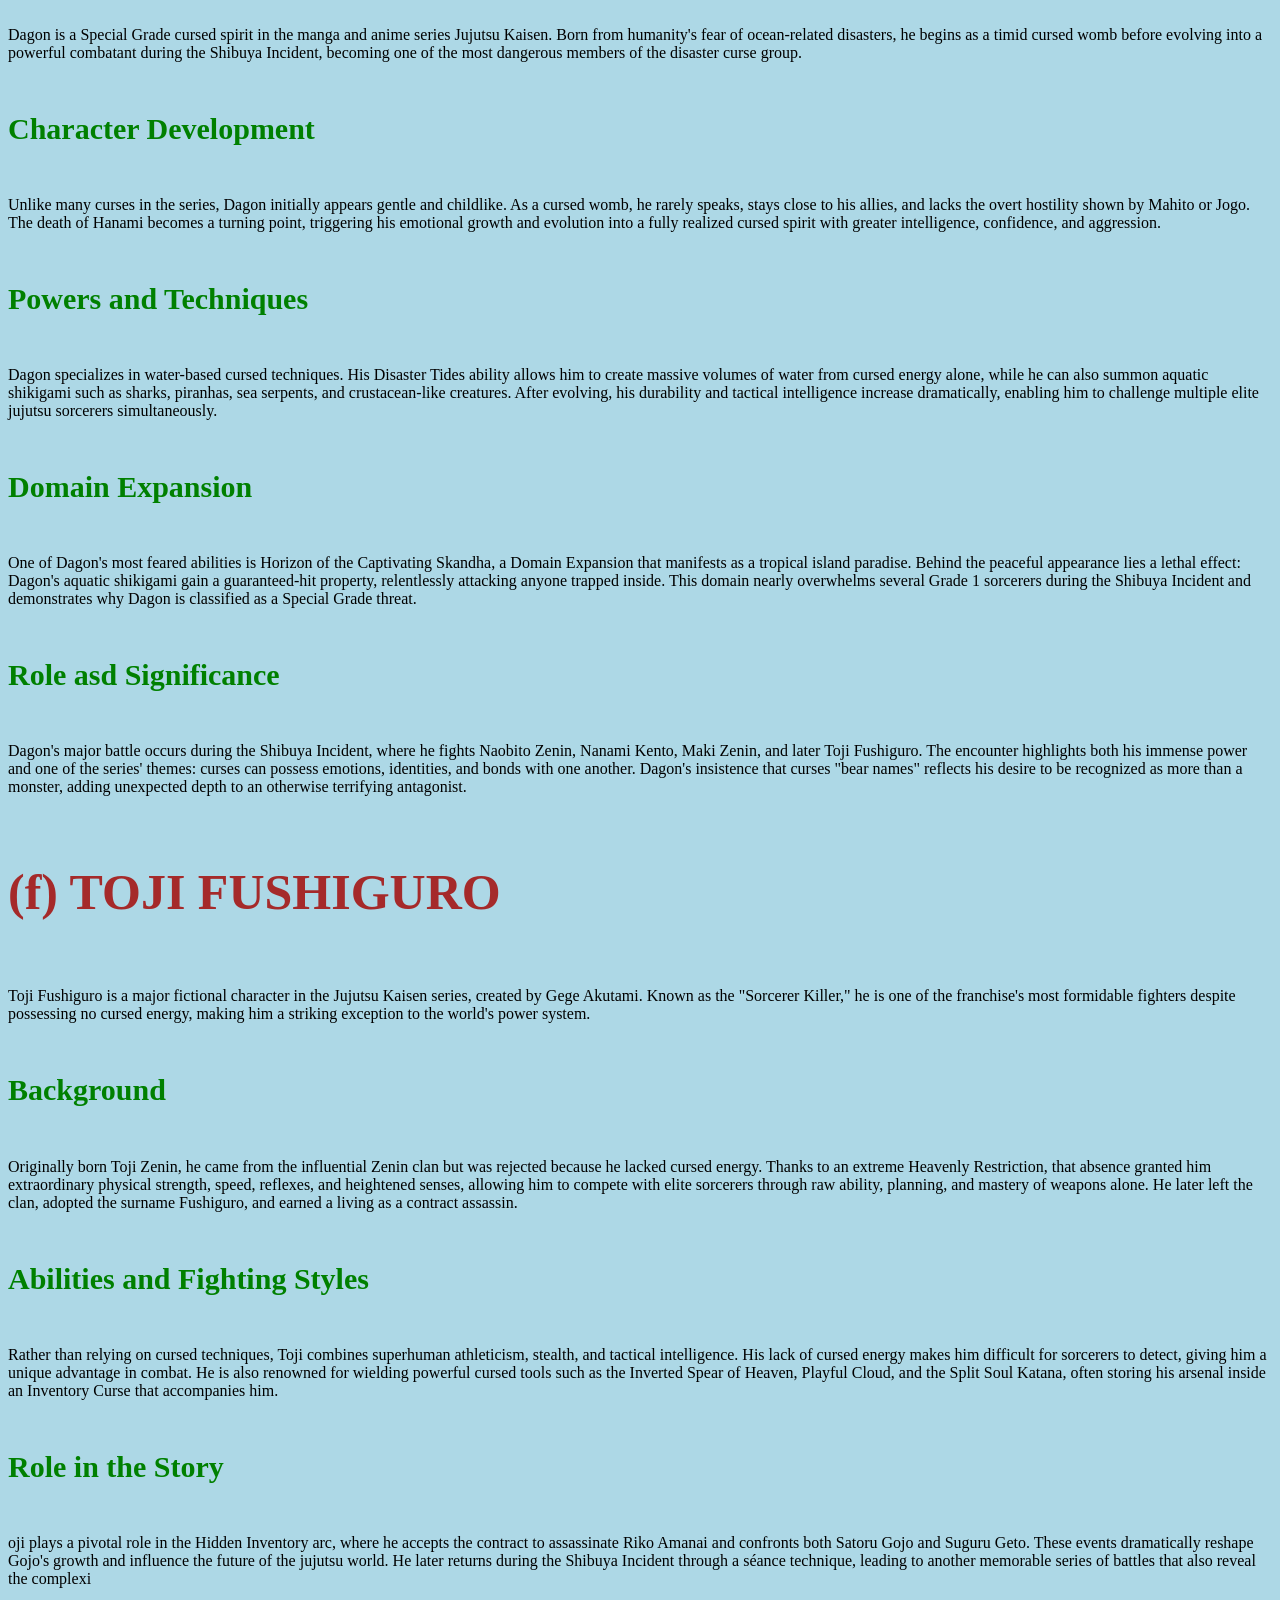
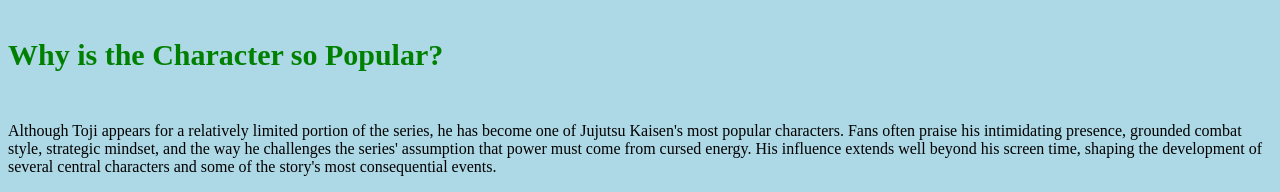
==== commit 11430e8b: "Initial commit" ====
--- a/index.html
+++ b/index.html
@@ -13,7 +13,7 @@
     <div>
     <img src ="PICS DRIVE/head logo.png" alt="Logo">
     </div>
-    <h3> Log in </h3>
+    <h0>Log in</h0>
     <form>
         <label for="Username">Name:</label>
         <input type="text" id="Username" name="username" placeholder="Type your name here">
@@ -36,19 +36,19 @@
 
         <input type="submit" value="Submit">
     </form>
-        <h4>ANIME: JUJUTSU KAISEN</h4>
-        <h5>AUTHOR: M.R.M.O.R.A.L.E</h5>
-        <h6>OVERALL OVERVIEW</h6>
+        <h1>ANIME: JUJUTSU KAISEN</h1>
+        <h0>AUTHOR: M.R.M.O.R.A.L.E</h0>
+        <h2>OVERALL OVERVIEW</h2>
 
         
-    <P1>Jujutsu Kaisen is a dark fantasy action anime and manga created by Gege Akutami. It blends supernatural horror, intense martial arts, emotional storytelling, and philosophical themes into one of the most popular modern shōnen series.</P1>
-    <h7>Story</h7>
-
-        <p2>The story follows Yuji Itadori, a kind-hearted high school student with extraordinary physical abilities. His life changes when he swallows one of the cursed fingers of Ryomen Sukuna, the legendary King of Curses, to save his friends.</p2>
-<p3>Rather than being executed immediately, Yuji is recruited by Tokyo Jujutsu High under the guidance of the powerful sorcerer Satoru Gojo. His mission is to collect all of Sukuna's fingers so Sukuna can be destroyed forever, even though it will eventually cost Yuji his life.</P3>
-  <h8>The Power System </h8>
-  <p4>The series revolves around Cursed Energy, which is created from negative human emotions such as fear, anger, and regret.</p4>
-  <p5>Sorcerers manipulate this energy through techniques such as:</p5>
+    <P>Jujutsu Kaisen is a dark fantasy action anime and manga created by Gege Akutami. It blends supernatural horror, intense martial arts, emotional storytelling, and philosophical themes into one of the most popular modern shōnen series.</P>
+    <h3>Story</h3>
+
+        <p>The story follows Yuji Itadori, a kind-hearted high school student with extraordinary physical abilities. His life changes when he swallows one of the cursed fingers of Ryomen Sukuna, the legendary King of Curses, to save his friends.</p>
+<p>Rather than being executed immediately, Yuji is recruited by Tokyo Jujutsu High under the guidance of the powerful sorcerer Satoru Gojo. His mission is to collect all of Sukuna's fingers so Sukuna can be destroyed forever, even though it will eventually cost Yuji his life.</P>
+  <h3>The Power System </h3>
+  <p>The series revolves around Cursed Energy, which is created from negative human emotions such as fear, anger, and regret.</p>
+  <p>Sorcerers manipulate this energy through techniques such as:</p>
   
   <ul>
     <li>Innate Techniques: Unique abilities passed down genetically or awakened naturally.</li>
@@ -57,9 +57,9 @@
     <li>Black Flash: A perfectly timed strike that dramatically amplifies damage.</li>
   </ul>
 
-<p6>The power system is widely praised because battles rely on strategy and understanding abilities, not just raw strength.</p6>
-<h9>Major Themes</h9>
-     <p7>The series explores much more than fighting:</p7>
+<p>The power system is widely praised because battles rely on strategy and understanding abilities, not just raw strength.</p>
+<h3>Major Themes</h3>
+     <p>The series explores much more than fighting:</p>
  <ul>
     <li>What it means to live a meaningful life.</li>
     <li>The burden of power.</li>
@@ -68,13 +68,13 @@
     <li>The thin line between justice and revenge.</li>
     <li>Coping with grief and loss.</li>
  </ul>
- <p8>Unlike many action series, victories often come with heavy emotional consequences.</p8>
-<h10>Main Characters</h10>
-<h11>1. Yuji Itadori</h11>
+ <p>Unlike many action series, victories often come with heavy emotional consequences.</p>
+<h3>Main Characters</h3>
+<h4>1. Yuji Itadori</h4>
   
-<p9>1.Yuji Itadori is the central protagonist of Jujutsu Kaisen, 
+<p>1.Yuji Itadori is the central protagonist of Jujutsu Kaisen, 
     a teenager whose life changes after he swallows one of the cursed fingers of Ryomen Sukuna and becomes the vessel of the King of Curses. 
-    Known for his exceptional athletic ability, compassion, and determination, Yuji serves as the emotional core of the story while navigating the dangers of the jujutsu world.</p9>
+    Known for his exceptional athletic ability, compassion, and determination, Yuji serves as the emotional core of the story while navigating the dangers of the jujutsu world.</p>
     <div class="video-grid">
         <figure class="video-item">
             <div class="video-wrapper">
@@ -84,10 +84,10 @@
         </figure>
     </div>
 
-<h12>2. Megumi Fushiguro</h12>
-    <p10>Megumi Fushiguro is a central character in the manga and anime series Jujutsu Kaisen. 
+<h4>2. Megumi Fushiguro</h4>
+    <p>Megumi Fushiguro is a central character in the manga and anime series Jujutsu Kaisen. 
         A first-year student at Tokyo Jujutsu High and a gifted jujutsu sorcerer, 
-        he stands out for his intelligence, reserved personality, and the rare Ten Shadows Technique inherited from the Zenin bloodline</p10>
+        he stands out for his intelligence, reserved personality, and the rare Ten Shadows Technique inherited from the Zenin bloodline</p>
 <div class="video-grid">
         <figure class="video-item">
             <div class="video-wrapper">
@@ -97,11 +97,11 @@
         </figure>
     </div>
 
-<h13>3.Nobara Kugisaki</h13>
-    <p11>Nobara Kugisaki is a main character in the manga and anime series Jujutsu Kaisen. 
+<h4>3.Nobara Kugisaki</h4>
+    <p>Nobara Kugisaki is a main character in the manga and anime series Jujutsu Kaisen. 
         A first-year student at Tokyo Jujutsu High, she is known for her confident, bold personality and her unique Straw Doll Technique, 
         which allows her to exorcise curses using voodoo-like methods. 
-        Nobara's determination to stay true to herself and her strong sense of justice make her a standout character in the series.</p11>
+        Nobara's determination to stay true to herself and her strong sense of justice make her a standout character in the series.</p>
  <div class
 ="video-grid">
         <figure class="video-item">
@@ -111,10 +111,10 @@
         </figure>       
     </div>
 
-<h14>4. Satoru Gojo</h14> 
-     <P13>Satoru Gojo is a central fictional character in Jujutsu Kaisen and its original manga by Gege Akutami. 
+<h4>4. Satoru Gojo</h4> 
+     <P>Satoru Gojo is a central fictional character in Jujutsu Kaisen and its original manga by Gege Akutami. 
         Widely regarded within the story as the strongest modern jujutsu sorcerer, 
-        he serves as both a mentor to young sorcerers and a driving force behind efforts to reform the jujutsu world. </P13>   
+        he serves as both a mentor to young sorcerers and a driving force behind efforts to reform the jujutsu world. </P>   
 <div class="video-grid">
         <figure class="video-item">
             <div class="video-wrapper">
@@ -124,10 +124,10 @@
         </figure>       
     </div>
 
-<h15>5. Suguru Geto</h15>
-     <p14>Suguru Geto is a central antagonist and tragic figure in the manga and anime series Suguru Geto. 
+<h4>5. Suguru Geto</h4>
+     <p>Suguru Geto is a central antagonist and tragic figure in the manga and anime series Suguru Geto. 
         Once one of the most talented jujutsu sorcerers of his generation and the closest friend of Satoru Gojo, 
-        he undergoes a dramatic ideological collapse that transforms him from protector to extremist. His fall is one of the most important character arcs in the series.</p14>
+        he undergoes a dramatic ideological collapse that transforms him from protector to extremist. His fall is one of the most important character arcs in the series.</p>
 </div class ="video-grid">
         <figure class="video-item">
             <div class="video-wrapper">
@@ -137,10 +137,10 @@
         </figure>       
     </div>
 
-<h16>6. Ryomen Sukuna</h16>    
-      <p15>Ryomen Sukuna is one of the central antagonists of the manga and anime series Jujutsu Kaisen, created by Gege Akutami. 
+<h4>6. Ryomen Sukuna</h4>    
+      <p>Ryomen Sukuna is one of the central antagonists of the manga and anime series Jujutsu Kaisen, created by Gege Akutami. 
         Known as the King of Curses, he is a legendary sorcerer from more than a thousand years ago whose immense power survives in twenty cursed fingers, 
-        allowing him to return in the modern era through human vessels.</p15>
+        allowing him to return in the modern era through human vessels.</p>
 </div class="video-grid">
         <figure class="video-item">
             <div class="video-wrapper">
@@ -149,9 +149,153 @@
 <figcaption>The King of Curses Ryomen Sukuna 「AMV/EDIT」4k!</figcaption>
         </figure>       
     </div>       
-    <h17>Main Villains</h17>
-    <p16>Jujutsu Kaisen features a range of antagonists, each with unique motivations and abilities. </p16>
-    <p17>The main villains include:</p17>
-    <h18> (a) JOGO </h18>
-</body>
+
+    <h3>Main Villains</h3>
+
+    <p>Jujutsu Kaisen features a range of antagonists, each with unique motivations and abilities. </p>
+    <p>The main villains include:</p>
+
+<h4> (a) JOGO </h4>
+
+    <p>Jogo is a major antagonist and powerful cursed spirit in the anime and manga series Jujutsu Kaisen. 
+        Born from humanity's fear of the earth, volcanoes, and natural disasters, he embodies destructive volcanic power and is regarded as one of the strongest cursed spirits in the story. 
+        Despite frequently facing overwhelmingly stronger opponents, Jogo became one of the series' most memorable villains because of his conviction, tragic ambition, and surprisingly emotional final moments.</p>
+
+        <h5>Personality and Ideology</h5>
+        
+        <p>Jogo is defined by immense pride and a deep hatred of humanity. 
+            He believes cursed spirits are the "true humans" because they are born from genuine emotions, while humans hide behind social masks and false kindness. 
+            Although arrogant and quick-tempered, he is also capable of loyalty, showing genuine affection for fellow cursed spirits such as Mahito, Hanami, and Dagon.</p>
+        <h5>Powers and Abilities</h5>
+
+        <p>Jogo's signature ability is Disaster Flames, which allows him to create and control fire, magma, volcanic eruptions, and extreme heat. 
+            His strongest techniques include Maximum: Meteor, a devastating flaming meteor attack, and Coffin of the Iron Mountain, a Domain Expansion that traps opponents inside a volcanic environment where intense heat becomes a guaranteed threat. 
+            Even elite sorcerers consider his destructive capability extraordinary. </p>
+        <h5>Role in the Story</h5>
+
+        <p>Jogo works alongside other special-grade cursed spirits in a plan to reshape the world in favor of curses. 
+            He initially challenges Gojo and is utterly overwhelmed, a defeat that becomes a defining moment for his character. Later, during the Shibuya Incident, he helps awaken Sukuna and ultimately fights him directly. 
+            Although Sukuna defeats him decisively, the battle reveals Jogo's courage and determination to pursue his ideals even when victory is impossible. </p>
+        <h5>Legacy and Fan Reception</h5>
+
+        <p>A recurring theme of Jogo's story is that he appears weak only because he confronts the two strongest beings in the series: Gojo and Sukuna. 
+            In reality, he ranks among the most dangerous cursed spirits ever shown. 
+            His final scene—where Sukuna acknowledges his strength and tells him to "stand proud"—is widely regarded as one of the most memorable and emotional villain moments in Jujutsu Kaisen. That combination of overwhelming power, repeated humiliation, and unexpected humanity has made Jogo a fan-favorite character.</p>
+        
+<h4> (b) KENJAKU</h4>
+    <P>Kenjaku is one of the central antagonists of the manga and anime series Jujutsu Kaisen. 
+    An ancient sorcerer who has survived for more than a thousand years by transplanting his brain into other bodies, he operates behind many of the story's most important events and serves as the architect of several large-scale conflicts.</P>
+
+    <h5>Defining Traits</h5>
+
+    <p>Kenjaku's most recognizable feature is the line of stitches running across the forehead of whichever body he inhabits. 
+        His original appearance remains unknown because he repeatedly abandons old vessels and takes over new ones, gaining access to their memories and techniques while retaining his own personality and goals.</p>
+
+    <h5>Personality and Motivation</h5>
+
+    <p>Unlike villains driven primarily by revenge or conquest, Kenjaku is motivated by curiosity. 
+        He views humanity, curses, and even his own creations as components in a massive experiment. 
+        Calm, patient, and extraordinarily manipulative, he is willing to spend centuries setting plans in motion simply to discover what might emerge from controlled chaos. 
+        His ultimate ambition centers on pushing cursed energy and human evolution beyond their current limits</p>
+
+    <h5>Powers and Abilities</h5>
+
+    <p>Kenjaku's innate technique allows him to transfer his brain into another body, effectively extending his lifespan indefinitely. 
+        While inhabiting the body of Suguru Geto, he gains access to Cursed Spirit Manipulation, enabling him to command and absorb powerful cursed spirits. 
+        He is also renowned as one of the most knowledgeable practitioners of jujutsu, with exceptional skill in barrier techniques, strategy, and long-term planning.</p>
+
+    <h5>Role in the Story</h5>
+
+    <p>Many of the series' defining events trace back to Kenjaku's schemes. 
+        He orchestrates the Shibuya Incident, engineers the Culling Game, manipulates both sorcerers and curses, and maintains connections to several major characters, including Yuji Itadori, Satoru Gojo, Suguru Geto, and Ryomen Sukuna. 
+        More than a frontline destroyer, he functions as the series' master strategist—someone whose influence stretches across generations and whose plans reshape the entire jujutsu world.</p>
+    
+<h4> (c) MAHITO </h4>
+
+<P>Mahito is a central antagonist in Jujutsu Kaisen and its manga counterpart, appearing as a Special Grade Cursed Spirit born from humanity's hatred of other humans. 
+    He is widely regarded as one of the series' defining villains because his philosophy, abilities, and psychological battles directly challenge the protagonist, Yuji Itadori.</P>
+    
+    <h5>Personality and themes</h5>
+
+    <p>Mahito embodies human cruelty and malice, yet behaves with a playful, almost childlike curiosity. Rather than acting out of revenge or greed, he treats people as experiments, believing that the soul defines the body and that life has no inherent moral value. 
+        This worldview makes him an ideological opposite to Yuji, whose compassion and sense of responsibility are repeatedly tested through their encounters.</p>
+
+    <h5>Powers and Abilities</h5>
+
+    <p>Mahito's signature cursed technique, Idle Transfiguration, allows him to manipulate souls through touch. 
+        Because a body's form follows its soul in the series' supernatural rules, he can reshape both himself and others—granting him extraordinary shapeshifting, regeneration, and the ability to create grotesque transfigured humans. 
+        His Domain Expansion, Self-Embodiment of Perfection, guarantees contact with opponents' souls within its barrier, making it one of the most dangerous techniques in the series. </p>
+
+    <h5>Role in the Story</h5>
+
+    <p>Mahito serves as more than a powerful enemy; he is the narrative's exploration of inhumanity versus empathy. 
+        He orchestrates events that profoundly affect the main cast and grows rapidly through combat, making each confrontation more dangerous than the last. 
+        His conflict with Yuji evolves from a simple battle between hero and villain into a philosophical clash over the value of human life, making Mahito one of the franchise's most memorable antagonists.</p>
+    
+<h4> (d) HANAMI</h4>
+    <p>Hanami is a Special Grade Cursed Spirit and one of the primary antagonists in the manga and anime series Jujutsu Kaisen. 
+        Born from humanity's fear and hatred of nature, Hanami embodies the destructive power of plants and natural forces, making it a formidable opponent for sorcerers.</p>
+    <h5>Philosophy and Personality</h5>
+    <p>Unlike many curses that are motivated by cruelty or self-interest, Hanami views itself as a protector of the natural world. 
+        It believes forests, oceans, and the Earth itself are suffering because of humanity, leading to the conclusion that humans must be eliminated so nature can recover. 
+        Despite this extreme goal, Hanami is often calm, thoughtful, and unusually compassionate for a curse.</p>
+    <h5>Powers and Abilities</h5>
+    <p>Hanami's signature technique, Disaster Plants, allows the creation and manipulation of powerful cursed vegetation. 
+        Its arsenal includes massive roots, parasitic cursed buds that drain energy, and the Flower Field, a technique that weakens an opponent's will to fight. 
+        Combined with exceptional durability, regeneration, stealth, and the ability to suppress its presence, Hanami is considered one of the most dangerous Special Grade curses in the series.</p>
+    <h5>Hanami serves as the primary threat during the Kyoto Goodwill Event, where it overwhelms many of the strongest student sorcerers and pushes characters such as Yuji Itadori and Aoi Todo to their limits. 
+        The character later participates in the Shibuya Incident, helping execute the curses' plan against the jujutsu world before ultimately facing Satoru Gojo</h5>
+    <h5>Significance</h5>
+    <p>Hanami is one of the most distinctive villains in Jujutsu Kaisen because its motivations stem from environmental collapse and humanity's relationship with nature. 
+        The character's tree-like appearance, eerie speech patterns, and morally complex worldview make it memorable even among the series' powerful roster of antagonists. Many fans view Hanami as the most sympathetic member of the Disaster Curses, despite the catastrophic methods it embraces. </p>
+
+<h4> (e) DAGON</h4>
+
+    <P>Dagon is a Special Grade cursed spirit in the manga and anime series Jujutsu Kaisen. 
+        Born from humanity's fear of ocean-related disasters, he begins as a timid cursed womb before evolving into a powerful combatant during the Shibuya Incident, becoming one of the most dangerous members of the disaster curse group.</P>
+
+    <h5>Character Development</h5>
+
+    <p>Unlike many curses in the series, Dagon initially appears gentle and childlike. 
+        As a cursed womb, he rarely speaks, stays close to his allies, and lacks the overt hostility shown by Mahito or Jogo. The death of Hanami becomes a turning point, triggering his emotional growth and evolution into a fully realized cursed spirit with greater intelligence, confidence, and aggression. </p>
+    <h5>Powers and Techniques</h5>
+    <p>Dagon specializes in water-based cursed techniques. His Disaster Tides ability allows him to create massive volumes of water from cursed energy alone, while he can also summon aquatic shikigami such as sharks, piranhas, sea serpents, and crustacean-like creatures. 
+        After evolving, his durability and tactical intelligence increase dramatically, enabling him to challenge multiple elite jujutsu sorcerers simultaneously.</p>
+    <h5>Domain Expansion</h5>
+    <p>One of Dagon's most feared abilities is Horizon of the Captivating Skandha, a Domain Expansion that manifests as a tropical island paradise. Behind the peaceful appearance lies a lethal effect: Dagon's aquatic shikigami gain a guaranteed-hit property, relentlessly attacking anyone trapped inside. 
+        This domain nearly overwhelms several Grade 1 sorcerers during the Shibuya Incident and demonstrates why Dagon is classified as a Special Grade threat.</p>
+    <h5>Role asd Significance</h5>
+    <p>Dagon's major battle occurs during the Shibuya Incident, where he fights Naobito Zenin, Nanami Kento, Maki Zenin, and later Toji Fushiguro. The encounter highlights both his immense power and one of the series' themes: curses can possess emotions, identities, and bonds with one another. 
+        Dagon's insistence that curses "bear names" reflects his desire to be recognized as more than a monster, adding unexpected depth to an otherwise terrifying antagonist.</p>
+    
+<h4> (f) TOJI FUSHIGURO</h4>
+    <p>Toji Fushiguro is a major fictional character in the Jujutsu Kaisen series, created by Gege Akutami. 
+        Known as the "Sorcerer Killer," he is one of the franchise's most formidable fighters despite possessing no cursed energy, making him a striking exception to the world's power system.</p>
+        
+    <h5>Background</h5>
+
+    <p>Originally born Toji Zenin, he came from the influential Zenin clan but was rejected because he lacked cursed energy. 
+        Thanks to an extreme Heavenly Restriction, that absence granted him extraordinary physical strength, speed, reflexes, and heightened senses, allowing him to compete with elite sorcerers through raw ability, planning, and mastery of weapons alone. 
+        He later left the clan, adopted the surname Fushiguro, and earned a living as a contract assassin.</p>
+
+    <h5>Abilities and Fighting Styles</h5>
+
+    <p>Rather than relying on cursed techniques, Toji combines superhuman athleticism, stealth, and tactical intelligence. His lack of cursed energy makes him difficult for sorcerers to detect, giving him a unique advantage in combat. 
+        He is also renowned for wielding powerful cursed tools such as the Inverted Spear of Heaven, Playful Cloud, and the Split Soul Katana, often storing his arsenal inside an Inventory Curse that accompanies him. </p>
+    
+    <h5>Role in the Story</h5>
+
+    <p>oji plays a pivotal role in the Hidden Inventory arc, where he accepts the contract to assassinate Riko Amanai and confronts both Satoru Gojo and Suguru Geto. These events dramatically reshape Gojo's growth and influence the future of the jujutsu world. 
+        He later returns during the Shibuya Incident through a séance technique, leading to another memorable series of battles that also reveal the complexi</p>
+
+    <h5>Why is the Character so Popular?</h5>
+
+    <p>Although Toji appears for a relatively limited portion of the series, he has become one of Jujutsu Kaisen's most popular characters. 
+        Fans often praise his intimidating presence, grounded combat style, strategic mindset, and the way he challenges the series' assumption that power must come from cursed energy. 
+        His influence extends well beyond his screen time, shaping the development of several central characters and some of the story's most consequential events. </p>
+
+
+
+
+    </body>
 </html>
